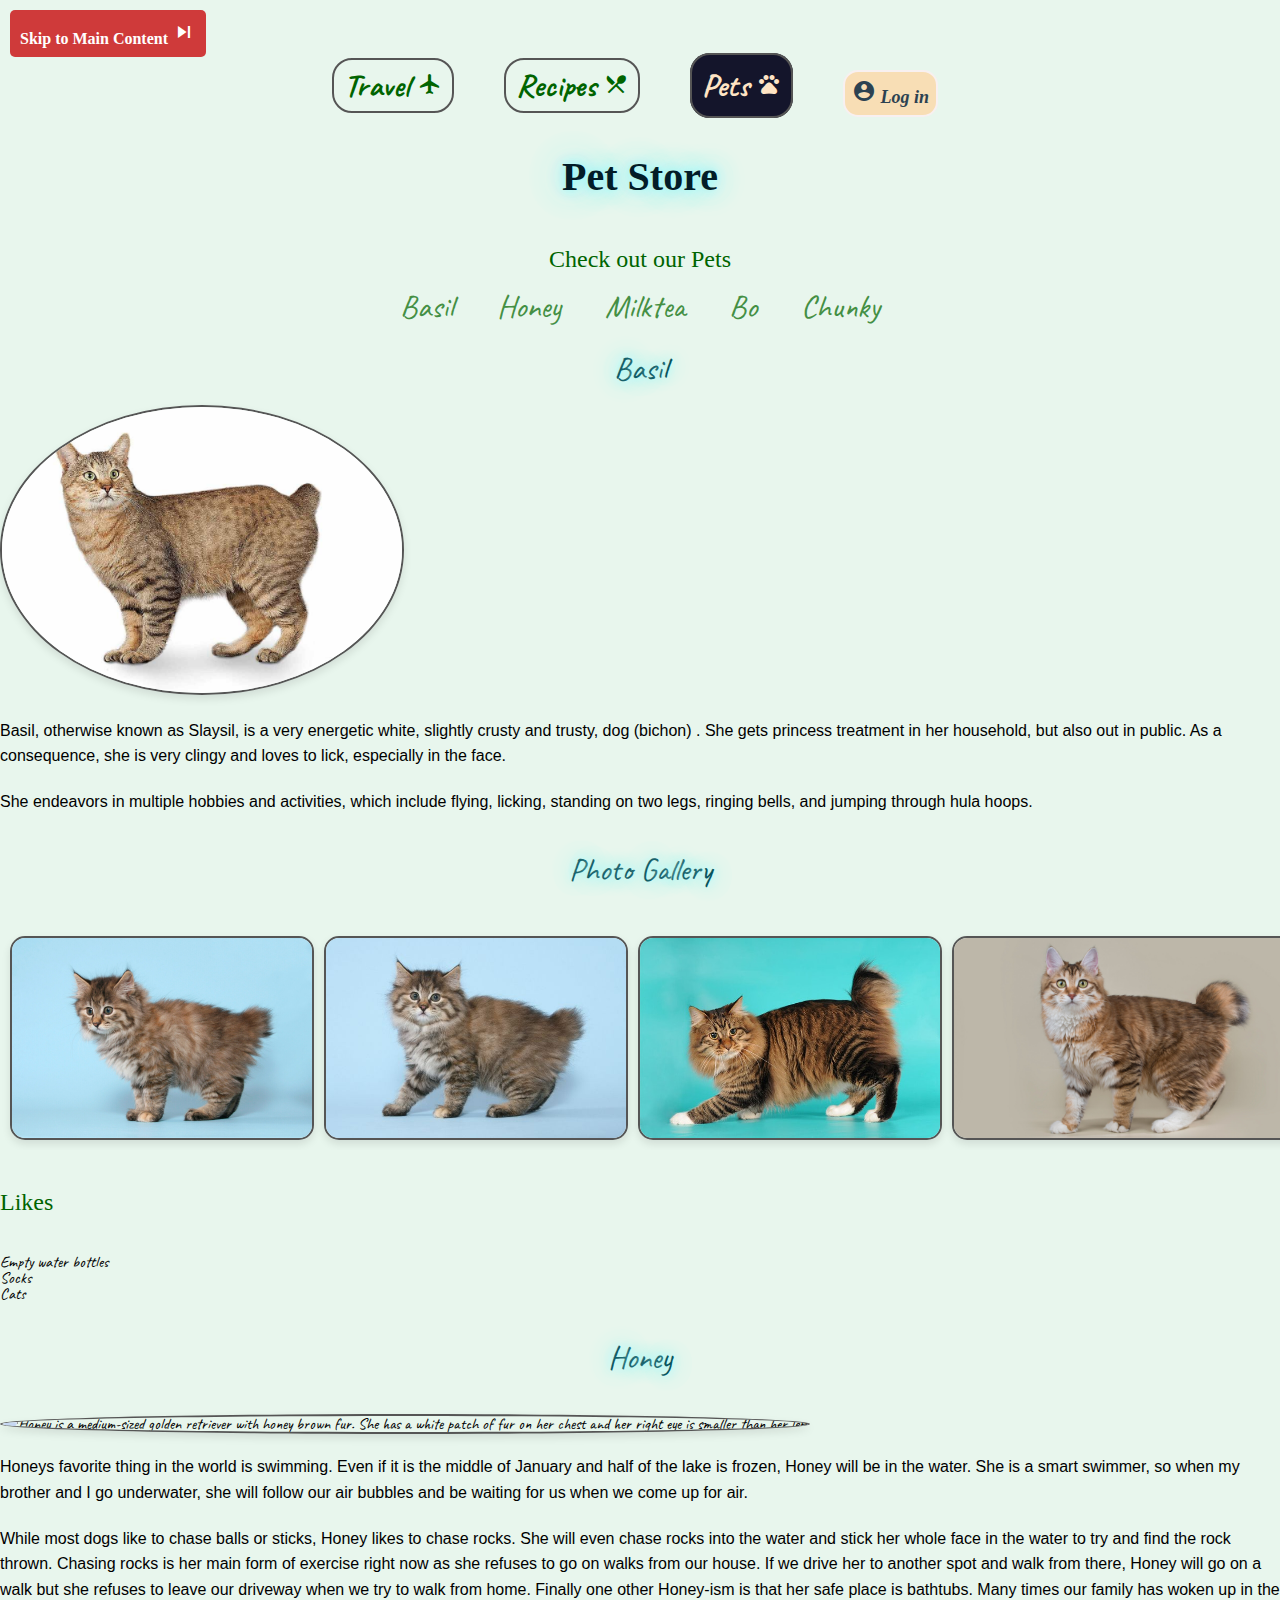
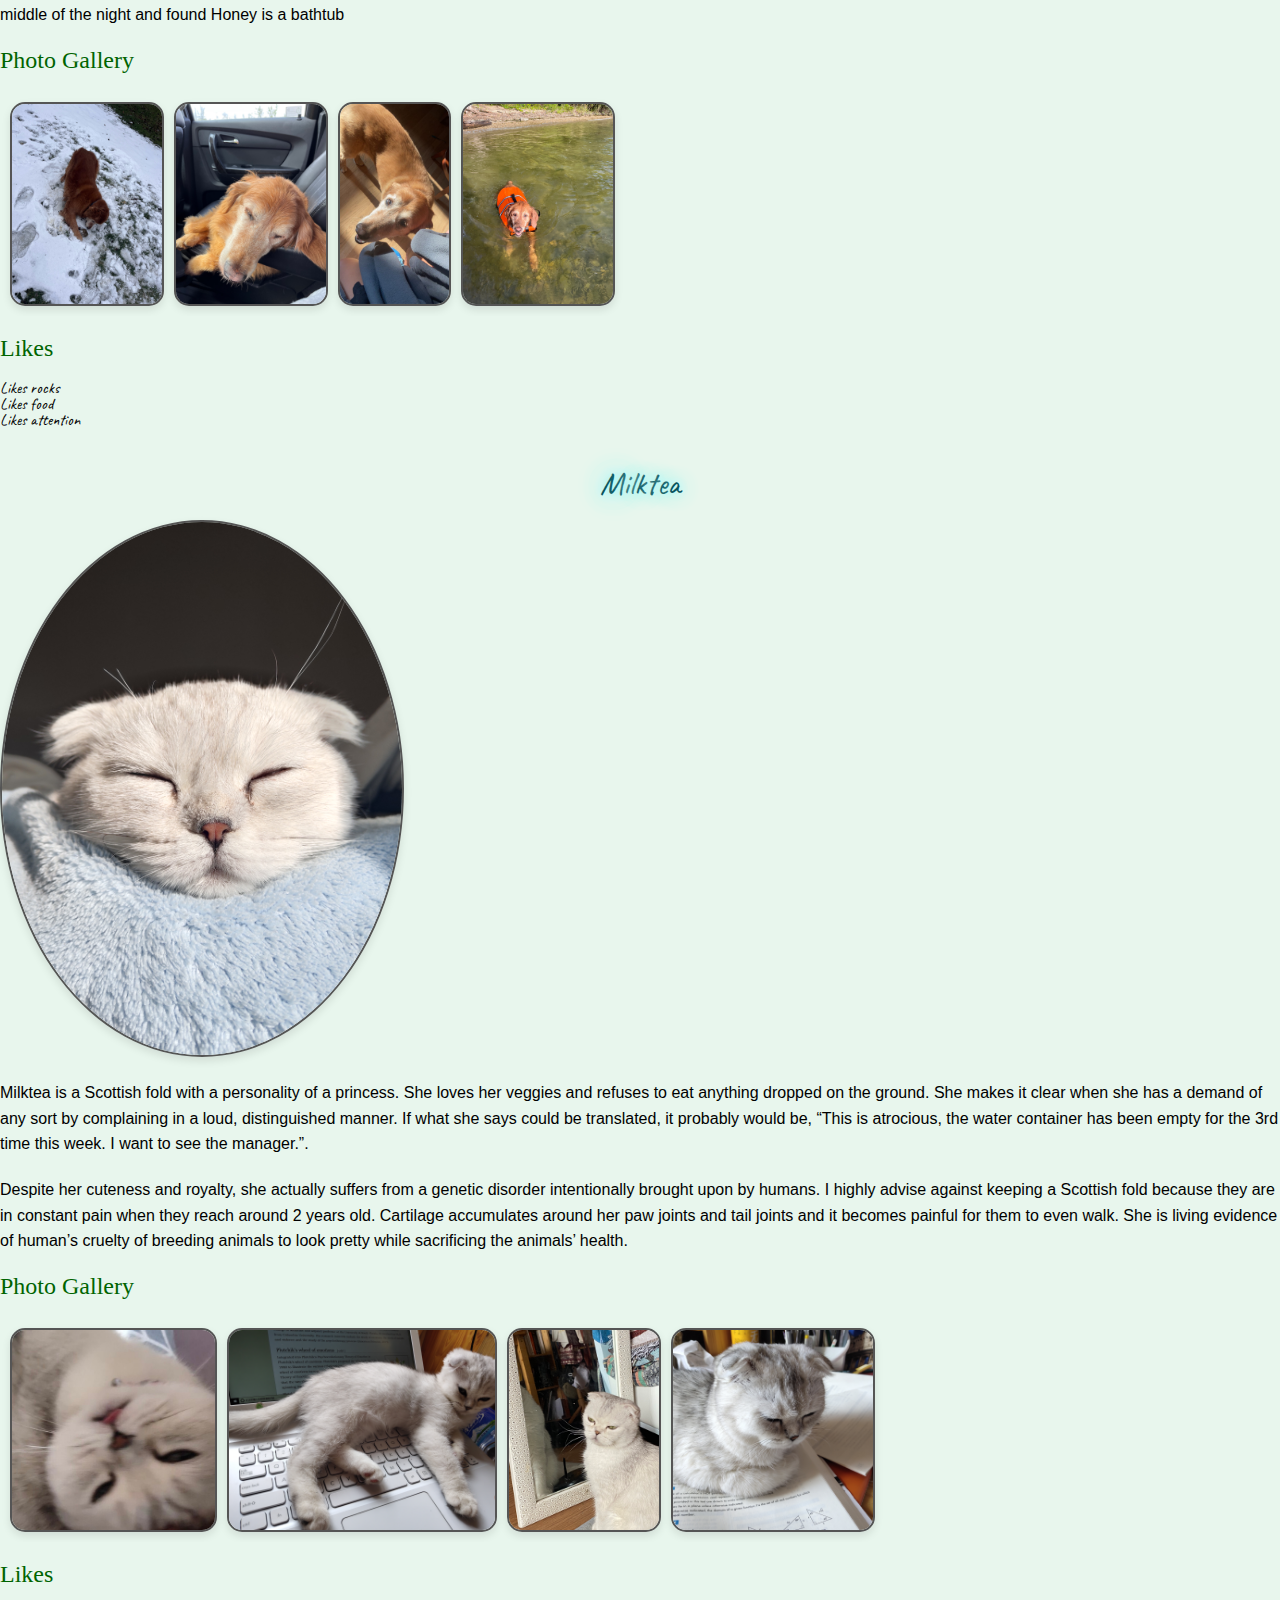
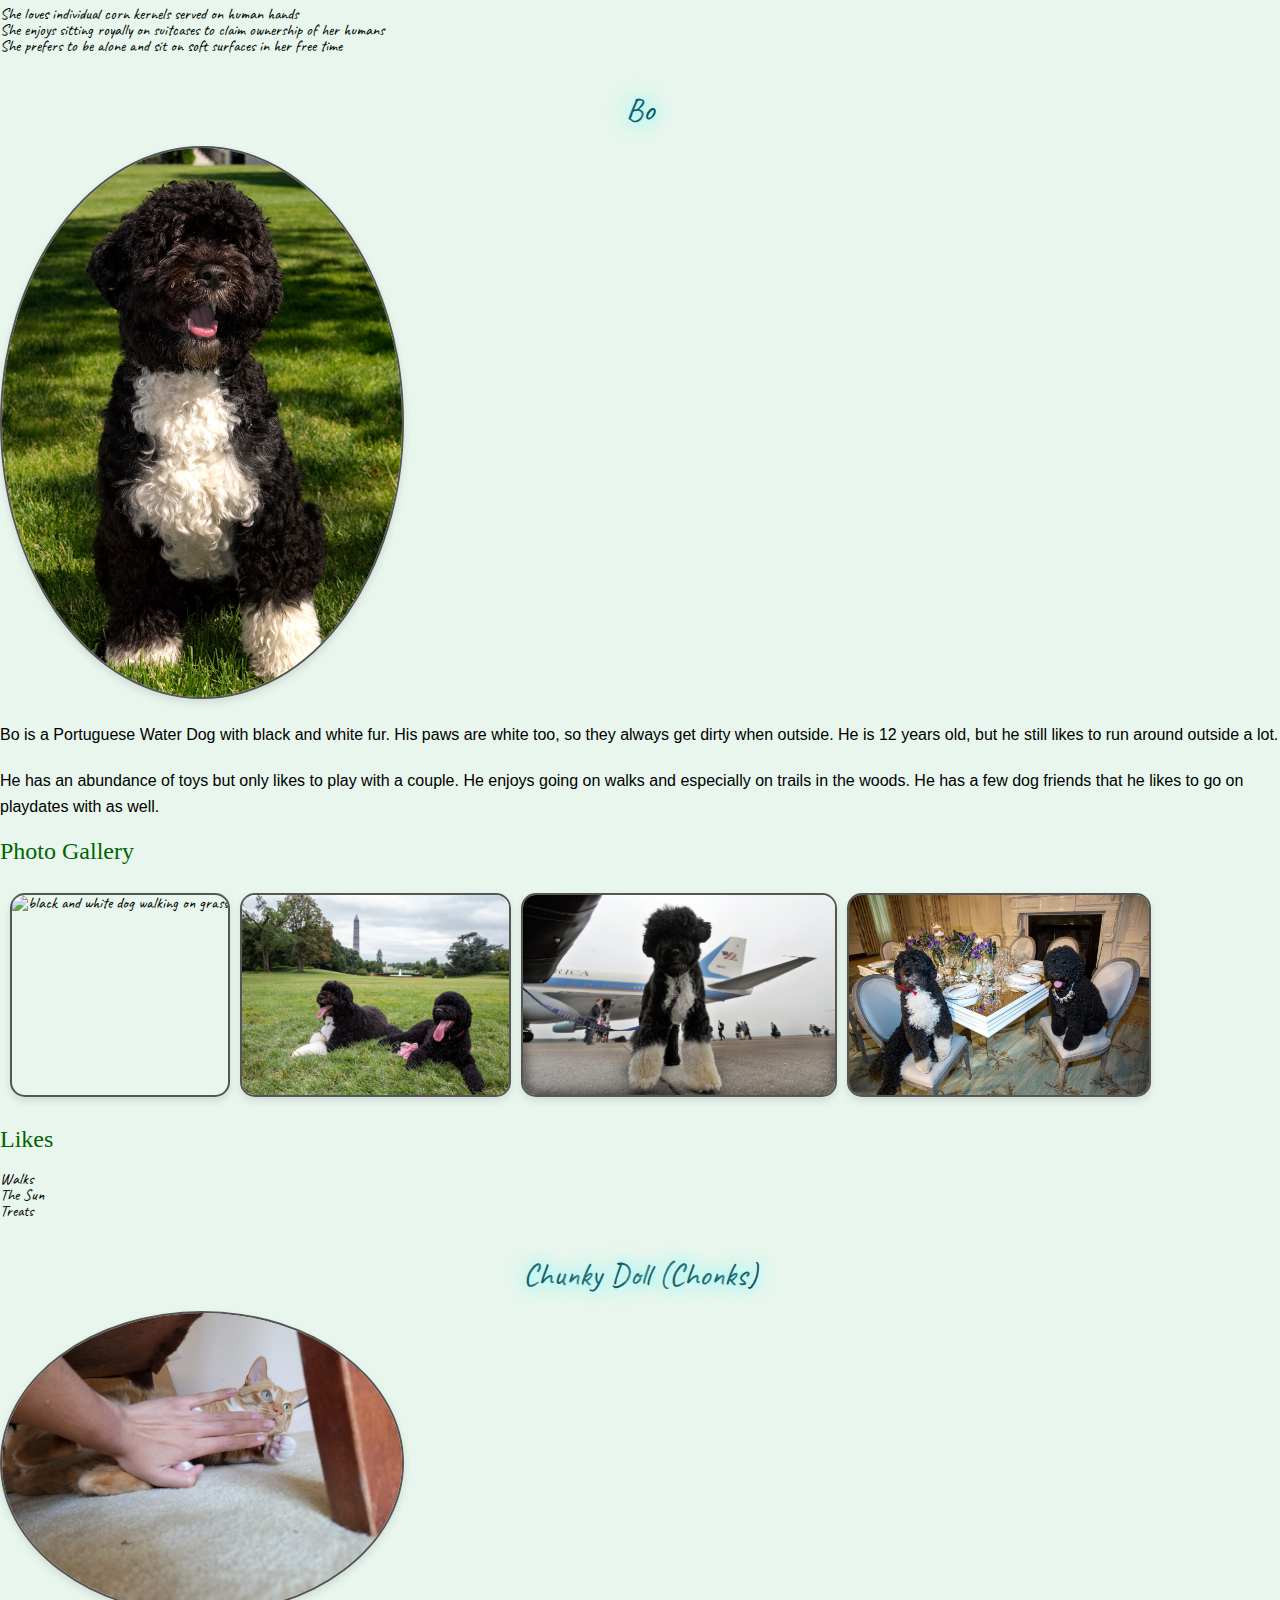
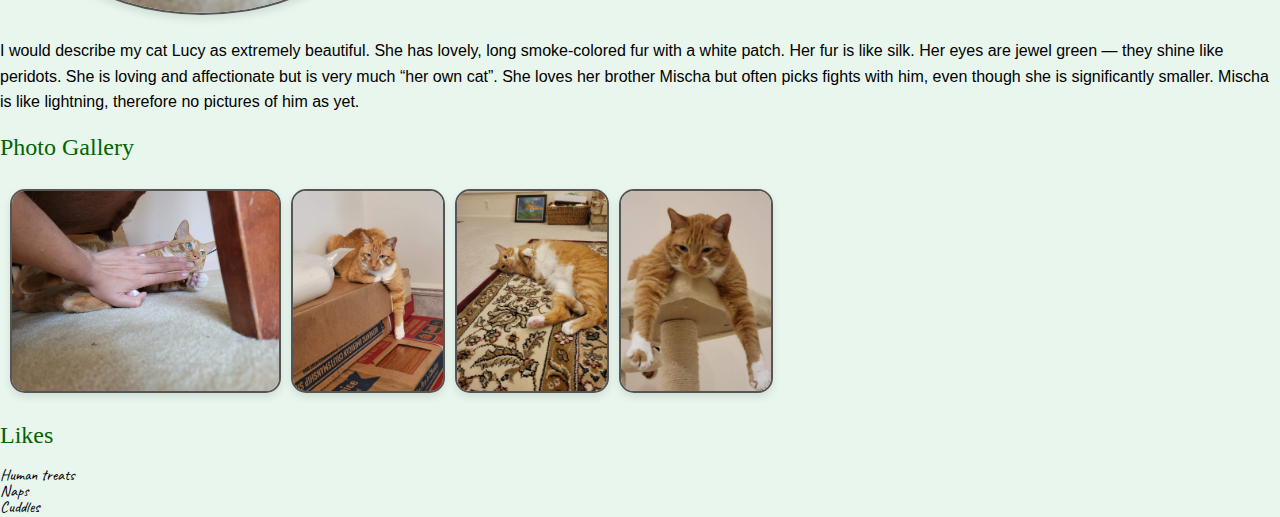
==== pets.html @ dd1c2b9f "Update pets.html" ====
<!-- pets.html -->
<!DOCTYPE html>
<html lang="en">
<head>
    <meta charset="UTF-8">
    <meta http-equiv="X-UA-Compatible" content="IE=edge">
    <meta name="viewport" content="width=device-width, initial-scale=1.0">
    <link rel="stylesheet" type="text/css" href="css/reset.css">
    <link rel="stylesheet" type="text/css" href="css/style.css">
    <link rel="stylesheet" href="https://fonts.googleapis.com/css?family=Caveat">
    <link rel="stylesheet" href="https://fonts.googleapis.com/icon?family=Material+Icons">
    <title> Pets</title>
</head>
<body>
    <a href="#main-content" class="skip">Skip to Main Content <i class="material-icons">skip_next</i></a>
    <nav>
        <ul>
            <li> <a href= "index.html">Travel <i class="material-icons">flight</i></a> </li>
            <li> <a href= "recipe.html">Recipes <i class="material-icons">restaurant_menu</i></a> </li>
            <li> <a href= "pets.html" class = "current">Pets <i class="material-icons">pets</i></a> </li>
             <li> <button id ="user" onclick="myFunction()"> <i class="material-icons">account_circle</i> Log in </button> </li>
        </ul>
    </nav>
    <main id="main-content">
    <article>
        <h1>Pet Store</h1>

        <div id="navigation-menu">
            <h3>Check out our Pets</h3>
            <ul>
                <li><a href="#1">Basil</a></li>
                <li><a href="#2">Honey</a></li>
                <li><a href="#3">Milktea</a></li>
                <li><a href="#4">Bo</a></li>
                <li><a href="#5">Chunky</a></li>

                <!-- Add more list items for each city -->
            </ul>
        </div>

        <div class="card">
        
            <section id="1">
            <h2>Basil</h2>
            <img width = "400" src = "images/BobTailCat1.jpeg" alt = "Fluffy white dog with paw on knee, begging for attention and giving you the side eye"> 
            <p>Basil, otherwise known as Slaysil, is a very energetic white, slightly crusty and trusty, dog (bichon) . She gets princess treatment in her household, but also out in public. As a consequence, she is very clingy and loves to lick, especially in the face.</p>
            <p>She endeavors in multiple hobbies and activities, which include flying, licking, standing on two legs, ringing bells, and jumping through hula hoops.</p>
        </div>
        <div>
            <h2>Photo Gallery</h2>
            <div class = "gal">
            <img width = "200" src = "images/BobTailCat3.jpeg" alt = "White bichon in a naruto robe (Akatsuki)">
            <img width = "200" src = "images/BobTailCat2.jpeg" alt = "Balloon attached to white bichon"> 
            <img width = "200" src = "images/BobTailCat4.jpeg" alt = "White bichon leaning against leg">
            <img width = "200" src = "images/BobTailCat5.jpeg" alt = "White bichon floating in air while running">
        </div>
        <div>
            <h3>Likes</h3>
            <ul>
                <li>Empty water bottles</li>
                <li>Socks</li>
                <li>Cats</li>
            </ul>
            </section>
            <!--Bianca and Alina-->
        </div>
        <div  class="card">
            <h2>Honey</h2>
            <section id="2">
            <img width="400" src="images/honey_main.jpeg" alt="Honey is a medium-sized golden retriever with honey brown fur. She has a white patch of fur on her chest and her right eye is smaller than her left">
            <p>Honeys favorite thing in the world is swimming. Even if it is the middle of January and half of the lake is frozen, Honey will be in the water. She is a smart swimmer, so when my brother and I go underwater, she will follow our air bubbles and be waiting for us when we come up for air.</p>
            <p>While most dogs like to chase balls or sticks, Honey likes to chase rocks. She will even chase rocks into the water and stick her whole face in the water to try and find the rock thrown. Chasing rocks is her main form of exercise right now as she refuses to go on walks from our house. If we drive her to another spot and walk from there, Honey will go on a walk but she refuses to leave our driveway when we try to walk from home. Finally one other Honey-ism is that her safe place is bathtubs. Many times our family has woken up in the middle of the night and found Honey is a bathtub</p>
            <h3>Photo Gallery</h3>
            <div class = "gal">
            <img width="200" src="images/honey_rock.jpeg" alt="Honey playing with a rock">
            <img width="200" src="images/honey_sleeping.jpeg" alt="Honey taking a nap">
            <img width="200" src="images/honey_smiling.jpeg" alt="Honey smiling">
            <img width="200" src="images/honey_swimming.jpeg" alt="Honey swimming">
            </div>
            <h3>Likes</h3>
            <ul>
                <li>Likes rocks</li>
                <li>Likes food</li>
                <li>Likes attention</li>
            </ul>
        </section>
            <!-- Abbie Tooman -->
        </div>
        <!-- Pet #3 -->
        <div  class="card">
            <section id = "3">
            <h2>Milktea</h2>
            <img width="400" src="images/Main.JPG" alt="Milktea taking nap">
            <p>Milktea is a Scottish fold with a personality of a princess. She loves her veggies and refuses to eat anything dropped on the ground. She makes it clear when she has a demand of any sort by complaining in a loud, distinguished manner. If what she says could be translated, it probably would be, “This is atrocious, the water container has been empty for the 3rd time this week. I want to see the manager.”.</p>
            <p>Despite her cuteness and royalty, she actually suffers from a genetic disorder intentionally brought upon by humans. I highly advise against keeping a Scottish fold because they are in constant pain when they reach around 2 years old. Cartilage accumulates around her paw joints and tail joints and it becomes painful for them to even walk. She is living evidence of human’s cruelty of breeding animals to look pretty while sacrificing the animals’ health.  </p>
            <h3>Photo Gallery</h3>
            <div class = "gal">
            <img width="200" src="images/Milktea_comfy.jpg" alt="Milktea enjoying a good massage">
            <img width="200" src="images/Milktea_laptop.JPG" alt="Baby Milktea On Laptop">
            <img width="200" src="images/Milktea_mirror.jpeg" alt="Milktea sighing at mirror">
            <img width="200" src="images/Milktea_catbox.JPG" alt="Visual description: Milktea Catbox position">
           
        </div>
        <h3>Likes</h3>
            <ul>
                <li>She loves individual corn kernels served on human hands</li>
                <li>She enjoys sitting royally on suitcases to claim ownership of her humans</li>
                <li>She prefers to be alone and sit on soft surfaces in her free time</li>
            </ul>
        </section>
            <!-- Olivia Ren -->
        </div>
        <!-- Pet 4 -->
        <div class = "card" >
            <section id = "4">
            <h2>Bo</h2>
            <img width="400" src="images/bo.jpg" alt="Black and white dog sitting on grass.">
            <p> Bo is a Portuguese Water Dog with black and white fur. His paws are white too, so they always get dirty when outside. He is 12 years old, but he still likes to run around outside a lot. </p>
            <p>He has an abundance of toys but only likes to play with a couple. He enjoys going on walks and especially on trails in the woods. He has a few dog friends that he likes to go on playdates with as well.
            </p>
            <h3>Photo Gallery</h3>
            <div class = "gal">
            <img width="200" src="images/bo_walking.jpg" alt="black and white dog walking on grass">
            <img width="200" src="images/bo_and_friend.jpg" alt="black and white dog sitting by other black dog">
            <img width="200" src="images/bo_plane.jpg" alt="black and white dog in front of airplane">
            <img width="200" src="images/bo_chair.jpg" alt="black and white dog sitting on top of chair">
            
            </div>
            <h3>Likes</h3>
            <ul>
                <li>Walks</li>
                <li>The Sun</li>
                <li>Treats</li>
            </ul>
        </section>
            <!-- Joseph Schaubroeck -->
        </div>
        <!-- Pet 5 -->
        <div class = "card">
            <section id = "5">
            <h2>Chunky Doll (Chonks)</h2>
            <img width="400" src="images/cheeto1.jpg" alt="Furry white and dark brown ragdoll.">
            <p>I would describe my cat Lucy as extremely beautiful. She has lovely, long smoke-colored fur with a white patch. Her fur is like silk. Her eyes are jewel green — they shine like peridots. She is loving and affectionate but is very much “her own cat”. She loves her brother Mischa but often picks fights with him, even though she is significantly smaller. Mischa is like lightning, therefore no pictures of him as yet.</p>
            <h3>Photo Gallery</h3>
            <div class = "gal">
            <img width="200" src="images/cheeto1.jpg" alt="Younger Chonks being played with">
            <img width="200" src="images/cheeto2.jpg" alt="Baby Chonks on a cat bed">
            <img width="200" src="images/cheeto3.jpg" alt="Fluffy, grumpy Chonks after bath time">
            <img width="200" src="images/cheeto4.jpg" alt="Chonks standing tall fully clean and white">
            
        </div>
        <h3>Likes</h3>
            <ul>
                <li>Human treats</li>
                <li>Naps</li>
                <li>Cuddles</li>
            </ul>
            <!-- Yuyao Huang -->
        </div>
        </section>
    </article>
    </main>

    <script src="js/java.js"></script>
</body>
</html>
---- css/style.css ----
/* Global */
:root {
  --primary: #CF3A3A;
  --light: #FFFFFF;
  --dark: #2C4251;
}

@keyframes slideInEffect {
  from {
      opacity: 0;
      transform: translateX(-10px);
  }
  to {
      opacity: 1;
      transform: translateX(0);
  }
}

body {
  background-color: var(--dark);
  color: var(--light);
  font-size: 16px;
  font-family: "Caveat";
}

.skip{
  font-family: Georgia;
  animation-name: jump;
  animation-duration: 4s;
}

.current, button{
  padding: 10px;
  background-color: rgb(20, 21, 43);
  color: bisque
}

.gal {
  display: grid;
  grid-template-columns: 1fr; /* This makes images stack on top of each other */
  grid-row-gap: 20px; /* This gives a gap of 20px between the images */
  align-items: center;
}

div {
  display: grid;
  grid-template-columns: 1fr; /* This makes images stack on top of each other */
  grid-row-gap: 20px; /* This gives a gap of 20px between the images */
}

button{
  max-width: 100%;
  height: auto;
  border: solid 2px rgb(248, 240, 240);
  background-color: var(--color-background);
  border-radius: 15px;
  font-family: Georgia;
  font-weight: bold;
  font-size: large;
  font-style:italic;
}

.location{
  background-color: #2f4f4f;
  padding: 12px;
  border: 1px solid #555;
}


html{
  scroll-behavior: smooth;
}

body {
  background-color: #222;
  color: #24201b;
}

h1 {
  font-size: 2.5em;
  font-family: 'Georgia', serif;
  color: rgb(3, 29, 40);
  text-align: center;

  

}

h2 {
  font-size: 1.5em;
  font-family: 'Caveat', serif;
  color: rgb(8, 84, 94);
  font-weight: bold;
  text-align: center;
}

h3 {
  font-size: 1.2em;
  font-family: 'Georgia', serif;
  color: #f8deb5;
}

p {
  font-size: 1em;
  font-family: 'Arial', serif;
  line-height: 1.25;

 
}

nav li{
  display:block ;
  padding: 10px;
}

nav a {
  color: #000000; 
  text-decoration: none;
  border: 2px solid #555; 
  border-radius: 20px;
  padding: 5px 10px; 
  transition: background-color 0.3s;
  font-weight: bold;
  font-size: xx-large;
}

nav, button{
  background-color: #f8deb5;
  color:var(--dark);
  padding: 7px; 
  text-align: center;
  animation: bgColorChange 4s;
  animation-name: jump;
  animation-duration: 4s;

}

nav:hover {
  background-image: url('../images/bg4.jpg');
  background-repeat: no-repeat;
  background-attachment: fixed;
  background-size: cover;
}

@keyframes bgColorChange {
  from {background-color: #f8deb5;}
  to {background-color: #222;} 
}

footer{
  background-color: #222;
  color: #f8deb5;
  padding-top: 25px;
  text-align: center;
}

.text-overlay{
  background-color: rgba(248, 222, 181, 0.7);
  border: 8px solid #333;
  padding: 25px;
}

.skip{
  display: none;

  background-image: url('images/bg1.jpg'); /* Set the background image */
  background-size: cover; /* Cover the entire area of the element */
  background-position: center; /* Center the image in the element */
  background-repeat: no-repeat; /* Do not repeat the image */
}


  /* Define custom properties for light and dark themes */
  :root {
    --color-text-light: #FFFFFF;
    --color-text-dark: #000000;
    --color-bg-light: #e8f6ed;
    --color-bg-dark: #333333;
  }
  

* Basic Styles and Color Palette */
body {
  background-color: #2b2b2b; /* Darker shade for contrast */
  color: #f5f5f5; /* Softer shade of off-white for readability */
  font-family: 'Arial', sans-serif; /* Using a simpler font stack */
  display: grid;
  grid-template-columns: 1fr;
  grid-gap: 20px;
  padding: 20px;
  font-size: large;

}

h1, h2, h3, p {
  margin: 20px 0;
}


/* Image Styles */
img {
  width: 400px;
  height: auto;
  border: 2px solid #555;
  border-radius: 15px;
  box-shadow: 0 4px 8px rgba(0, 0, 0, 0.1); 
  transition: transform 0.3s; 
}

figcaption{
  font-size: 1.5em;
 }

img:hover {
  transform: scale(1.05); /* Slightly enlarge image on hover */
}

/* Navigation Styles */
nav {
  background-color: #3d3d3d; /* Using a mid-dark gray */
  padding: 10px;
  text-align: left;
  transition: background-color 0.3s;
}

nav:hover {
  background-color: #292929; /* Slightly darker shade on hover */
}

nav li {
  padding: 10px 15px;
}

nav a {
  color: #f5f5f5; /* Off-white for better contrast */
  text-decoration: none;
  border: 2px solid #555; /* A lighter border */
  border-radius: 20px;
  padding: 5px 10px; /* Slightly more horizontal padding */
  transition: background-color 0.3s; /* Smooth transition on hover */
}

nav a:hover {
  background-color: #555;
  border-color: #f5f5f5;
}

/* Typography and Visual Hierarchy */
h1 {
  font-size: 2.5em; /* Using em for relative scaling */
  text-align: center;
  font-weight: bold; /* Bold for headings */
}

h2 {
  font-size: 2em;
  text-align: center;
  font-weight: normal; /* Lighter weight for sub-headings */
}

h3 {
  font-size: 1.5em;
  font-weight: normal;
}

p {
  font-size: 1em;
  line-height: 1.6; /* Improved line-height for readability */
}


#navigation-menu {
  display: none;
  background: #333; /* Dark background for the menu */
  color: white;
  text-align: center; /* Center align the menu items */
  padding: 10px 0; /* Padding around the menu */
  
}

#navigation-menu ul {
  list-style: none; /* Remove the default list styling */
  margin: 0; /* Reset default margin */
  padding: 0; /* Reset default padding */
  display: inline-block; /* Align the list items in a row */
}

#navigation-menu li {
  display: inline; /* Display list items inline */
  margin-right: 20px; /* Space between menu items */

 
}

#navigation-menu li:last-child {
  margin-right: 0; /* No margin after the last item */
}

#navigation-menu a {
  color: white; /* Text color for menu items */
  font-size: xx-large;
  text-decoration: none; /* No underline for links */
  padding: 5px 10px; /* Padding to make clickable area larger */
  transition: background-color 0.3s; /* Smooth background color transition for hover */
  
}

#navigation-menu a:hover {
  background-color: #555; /* Darker background on hover */
  border-radius: 5px; /* Rounded corners on hover */
}


@keyframes jump {
  0%   {background-color:#3a97b3; left:0px; top:0px;}
  25%  {background-color:#ed437c; left:200px; top:0px;}
  50%  {background-color:#7fad64; left:200px; top:200px;}
  75%  {background-color:#f7a72e; left:0px; top:200px;}
  100% {background-color:#3a97b3; left:0px; top:0px;}
}


@media screen and (prefers-reduced-motion: reduce){
  html{
    scroll-behavior: auto; 
  }
  nav{
    animation: none;
  }

  .skip {
    display: block;
  }

  .skip a:focus {
    top: 30px;
  }

  .skip a {
    background: #f8deb5;
    left: 0;
    padding: 5px;
    transition: top 0.8s ease-out;
    z-index: 1;
    position: absolute;
    top: -35px;
  }

  .animated-gif{
    display: none;
  }

  h1, h2, h3{
    animation: none;
  }
  }



  /* Respond to user's preference for light mode */
  @media (prefers-color-scheme: light) {
    :root {
      --color-text: var(--color-text-dark);
      --color-background: var(--color-bg-light);
    }
    h3{
      color:#006400;
    }

#navigation-menu {
  background: #e8f6ed; /* Dark background for the menu */
  color: #006400;
}

#navigation-menu a{
  background: #e8f6ed; /* Dark background for the menu */
  color: #448f44;
}

nav {
  background: #e8f6ed; /* Dark background for the menu */
  color: #006400;
}

nav a{
  background: #e8f6ed; /* Dark background for the menu */
  color: #006400;
}
  }
  
  /* Respond to user's preference for dark mode */
  @media (prefers-color-scheme: dark) {
    :root {
      --color-text: var(--color-text-light);
      --color-background: var(--color-bg-dark);
    }

    h1, h2{
      color: rgb(237, 245, 226);
    }
  }
  
  body {
    background-color: var(--color-background);
    color: var(--color-text);
  }

/* Flexbox for the navigation list */
nav ul {
  display: flex;
  list-style-type: none;
  padding: 0;
  margin: 0;
  flex-wrap: wrap; /* If the screen is too narrow, items will wrap to the next line */
}

nav li {
  margin-right: 10px; /* Space between list items */
}


/* TABLET styles */
@media screen and (min-width: 600px) and (max-width: 990px) {

  nav ul {
    display: flex;
    grid-template-columns: repeat(auto-fill, minmax(120px, 1fr)); /* Responsive nav layout */
    gap: 10px;
    justify-content: center;

  }

  /* Interactive changes */
  nav a:hover,
  nav a:focus {
    background-color: var(--primary); /* Interactive state */
    color: var(--light);
    border-color: var(--primary);
  }

  #navigation-menu{
  display: block;
  }

  #navigation-menu a {
    font-size: x-large;
  }

  /* Skip to Content becomes visible */
  .skip {
    display: block; /* Display the skip link */
    position: fixed;
    left: 10px;
    top: 10px;
    z-index: 100; /* Higher than other elements */
    background: var(--primary);
    color: var(--light);
    padding: 10px;
    border-radius: 5px; /* Optional: rounded corners */
    text-decoration: none;
  
  }

  .skip a:focus {
    display: block;
    width: auto;
    height: auto;
    padding: 10px;
    background: var(--primary);
    color: var(--light);
    text-decoration: none;
    z-index: 2000;
    
  }

/* Make sure the page content does not go under the skip link */
body {
  padding-top: 50px; 
  flex-wrap: wrap;
  margin-right: 25px;
  margin-left: 25px;

}

 .cover{
  justify-content: center;
  align-items: center;
 }

  .cover img{
    width: 700px;
    align-items: center;
  }


  .gal{
    display: grid;
    grid-template-columns: auto auto;
    margin: auto;
  }

  .gal img {
   
    height: 250px; /* Fixed height for all images */
    width: auto; /* Width is set to auto to maintain aspect ratio */
    object-fit: cover; /* This will cover the area of the fixed height, potentially cropping the image */
    border-radius: 15px; /* Rounded corners for the images */
    animation: fadeInAnimation ease 5s;
    animation-fill-mode: forwards; /* Keep the state after the animation ends */
    transition: transform 0.3s ease; /* Smooth transition for hover effect */
  }



  /* Define custom properties for light and dark themes */
  :root {
    --color-text-light: #FFFFFF;
    --color-text-dark: #000000;
    --color-bg-light: #e8f6ed;
    --color-bg-dark: #333333;
  }
  
  
  
  body {
    background-color: var(--color-background);
    color: var(--color-text);
  }
  

h1, h2 {
  color: #222020; 
  text-shadow: 0 0 10px #00E6E6, 0 0 20px #00E6E6, 0 0 30px #00E6E6, 0 0 40px #00E6E6, 0 0 50px #00E6E6, 0 0 60px #00E6E6, 0 0 70px #00E6E6;
  animation: glow 1s ease-in-out infinite alternate;
}

/* Keyframes for glow animation */
@keyframes glow {
  from {
    text-shadow: 0 0 10px #00E6E6, 0 0 20px #00E6E6, 0 0 30px #00E6E6, 0 0 40px #00E6E6, 0 0 50px #00E6E6, 0 0 60px #00E6E6, 0 0 70px #00E6E6;
  }
  to {
    text-shadow: 0 0 20px #00E6E6, 0 0 30px #00E6E6, 0 0 40px #00E6E6, 0 0 50px #00E6E6, 0 0 60px #00E6E6, 0 0 70px #00E6E6, 0 0 80px #00E6E6;
  }
  
}

}


/* Desktop styles */
@media screen and (min-width: 990px){

  /* Structural changes */
  .main {
    display: grid;
    grid-template-columns: 1fr 3fr 1fr; /* Adjust as per your layout needs */
    grid-template-rows: auto; /* Adjust based on content */
    grid-gap: 20px; /* Space between grid items */
  }
  
  nav ul {
    display: grid;
    gap: 10px;
    justify-content: center;
  }

  nav ul li{
    font-size: larger;
  }

  #navigation-menu{
    display: block;
  }  
  .navigation-menu {
    font-size: larger;
  }

  /* Interactive changes */
  nav a:hover,
  nav a:focus {
    background-color: var(--primary); /* Interactive state */
    color: var(--light);
    border-color: var(--primary);
  }

  /* Skip to Content becomes visible */
  .skip {
    display: block; /* Display the skip link */
    position: fixed;
    left: 10px;
    top: 10px;
    z-index: 100; /* Higher than other elements */
    background: var(--primary);
    color: var(--light);
    padding: 10px;
    border-radius: 5px; /* Optional: rounded corners */
    text-decoration: none;
    font-weight: bold; /* Optional: makes it stand out */
  }

  .skip a:focus {
    display: block;
    width: auto;
    height: auto;
    padding: 10px;
    background: var(--primary);
    color: var(--light);
    text-decoration: none;
    z-index: 2000;
    
  }

/* Make sure the page content does not go under the skip link */
body {
  padding-top: 50px; 
}


  img {
    border-radius: 50%; /* This will create a circle, adjust as necessary for less roundness */
  }

  .article {
    grid-template-columns: 700px 700px; 
    gap: 10px; /* Add some space between grid items */
    align-items: center;
    justify-content: center; 
  }

  nav ul {
    font-size: 1.5em;
    list-style-type: none;
    margin: 0;
    padding: 0;
    display: flex;
    justify-content: center; 
  }

 figcaption{
  font-size: 1.5em;
 }

 .cover {
  display: flex;
  overflow-x: auto;
  gap: 10px;
  padding: 10px;
  align-items: center; /* Align images vertically */
  }

.cover img {
  flex: 0 0 auto; /* Do not grow, do not shrink, and base size on the width of the image itself */
  height: 500px; /* Fixed height for all images */
  width: auto; /* Width is set to auto to maintain aspect ratio */
  object-fit: cover; /* This will cover the area of the fixed height, potentially cropping the image */
  border-radius: 15px; /* Rounded corners for the images */

  animation: fadeInAnimation ease 5s;
  animation-fill-mode: forwards; /* Keep the state after the animation ends */
  transition: transform 0.3s ease; /* Smooth transition for hover effect */
}

  .gal {
    display: flex;
    overflow-x: auto;
    gap: 10px;
    padding: 10px;
    align-items: center; /* Align images vertically */

    }
  

  .gal img {
    flex: 0 0 auto; /* Do not grow, do not shrink, and base size on the width of the image itself */
    height: 200px; /* Fixed height for all images */
    width: fit-content; /* Width is set to auto to maintain aspect ratio */
    object-fit: cover; /* This will cover the area of the fixed height, potentially cropping the image */
    border-radius: 15px; /* Rounded corners for the images */

    animation: fadeInAnimation ease 5s;
    animation-fill-mode: forwards; /* Keep the state after the animation ends */
    transition: transform 0.3s ease; /* Smooth transition for hover effect */
  }

  h1, h2 {
    text-shadow: 0 0 10px #9ffafa, 0 0 20px #91f8f8, 0 0 30px #c4f3f3, 0 0 40px #c3eeee, 0 0 50px #d9f0f0, 0 0 60px #d3f0f0, 0 0 70px #cff3f3;
    animation: glow 3s ease-in-out infinite alternate;
  }

  
  

  /* Define custom properties for light and dark themes */
  :root {
    --color-text-light: #FFFFFF;
    --color-text-dark: #000000;
    --color-bg-light: #e8f6ed;
    --color-bg-dark: #333333;
  }
  

  


/* Keyframes for glow animation */
@keyframes glow {
  from {
    text-shadow: 0 0 10px rgb(238, 241, 180), 0 0 20px rgb(238, 241, 180), 0 0 30px rgb(238, 241, 180), 0 0 40px rgb(238, 241, 180), 0 0 50px rgb(238, 241, 180), 0 0 60px rgb(238, 241, 180), 0 0 70px rgb(238, 241, 180);
  }
  to {
    text-shadow: 0 0 20px  #c7f2f2, 0 0 30px #c7f2f2, 0 0 40px #c7f2f2, 0 0 50px #c7f2f2, 0 0 60px #c7f2f2, 0 0 70px #c7f2f2, 0 0 80px #c7f2f2;
  }
  
}

}
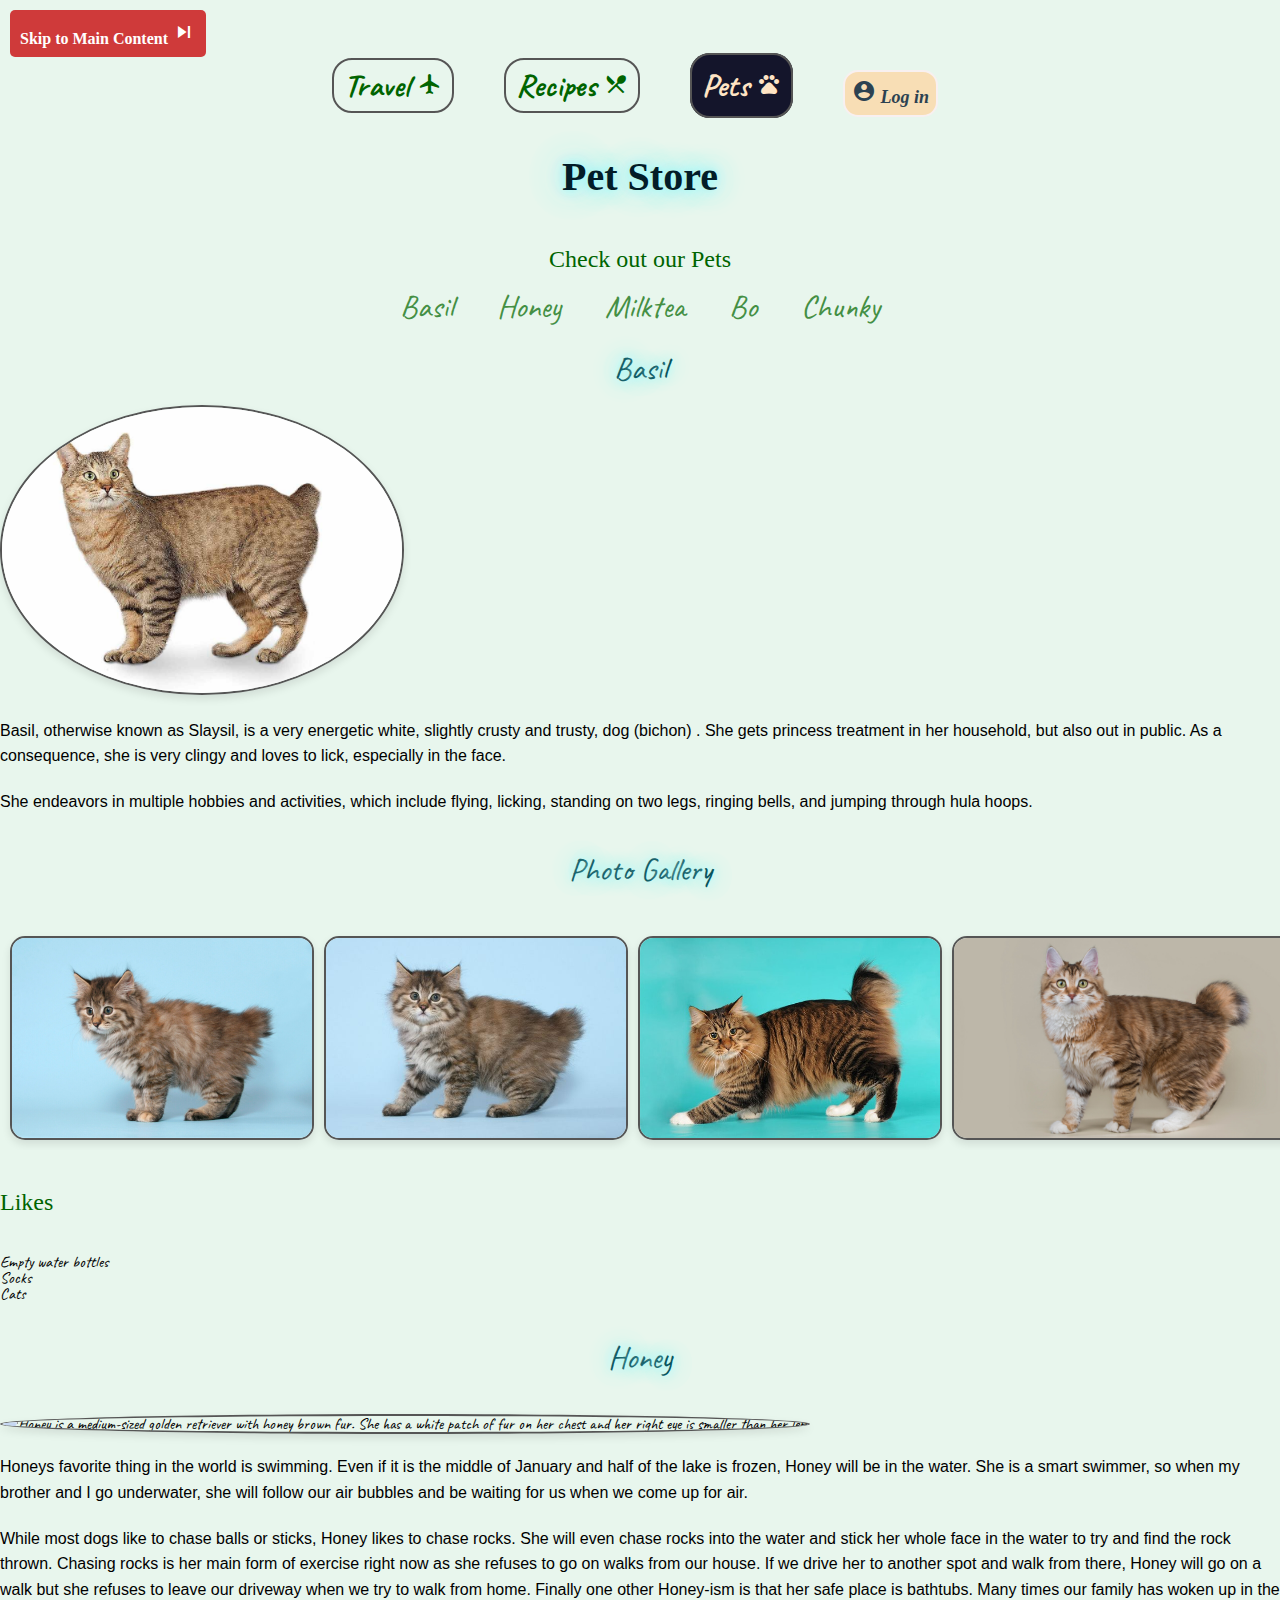
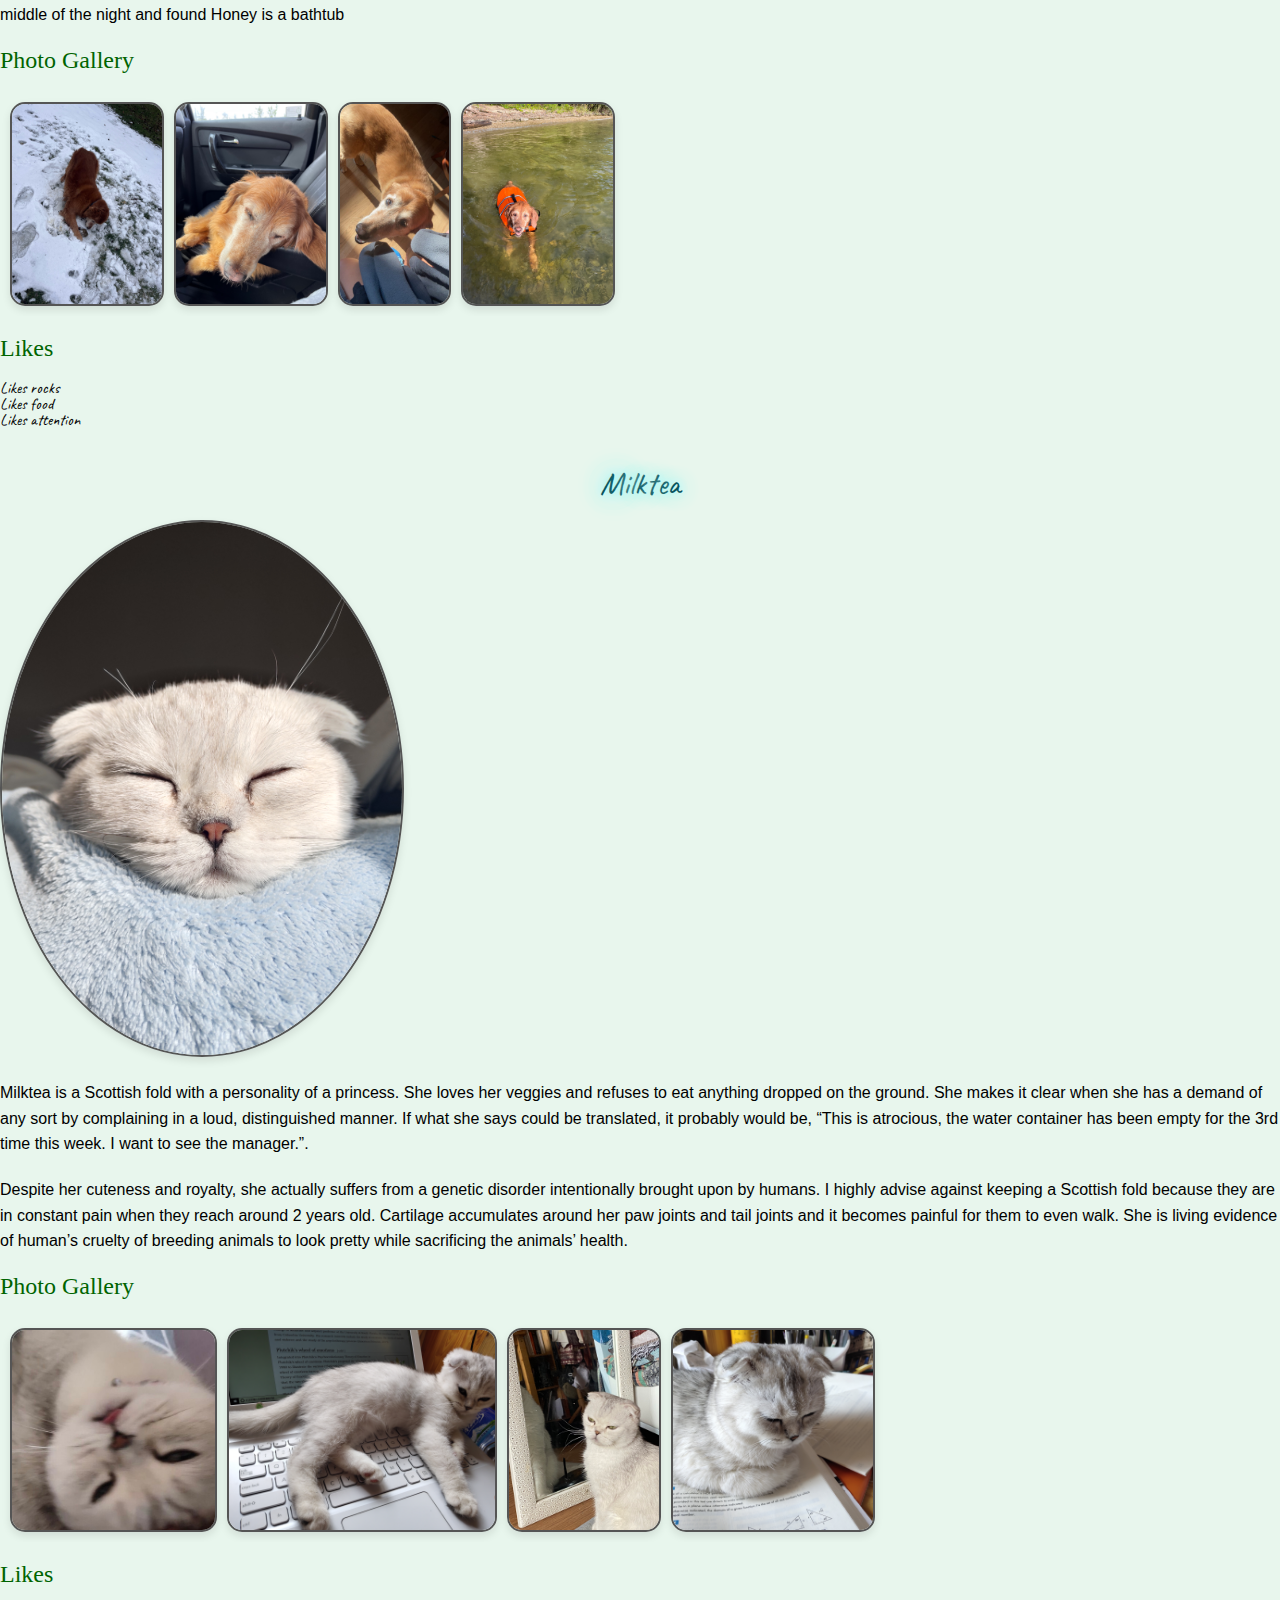
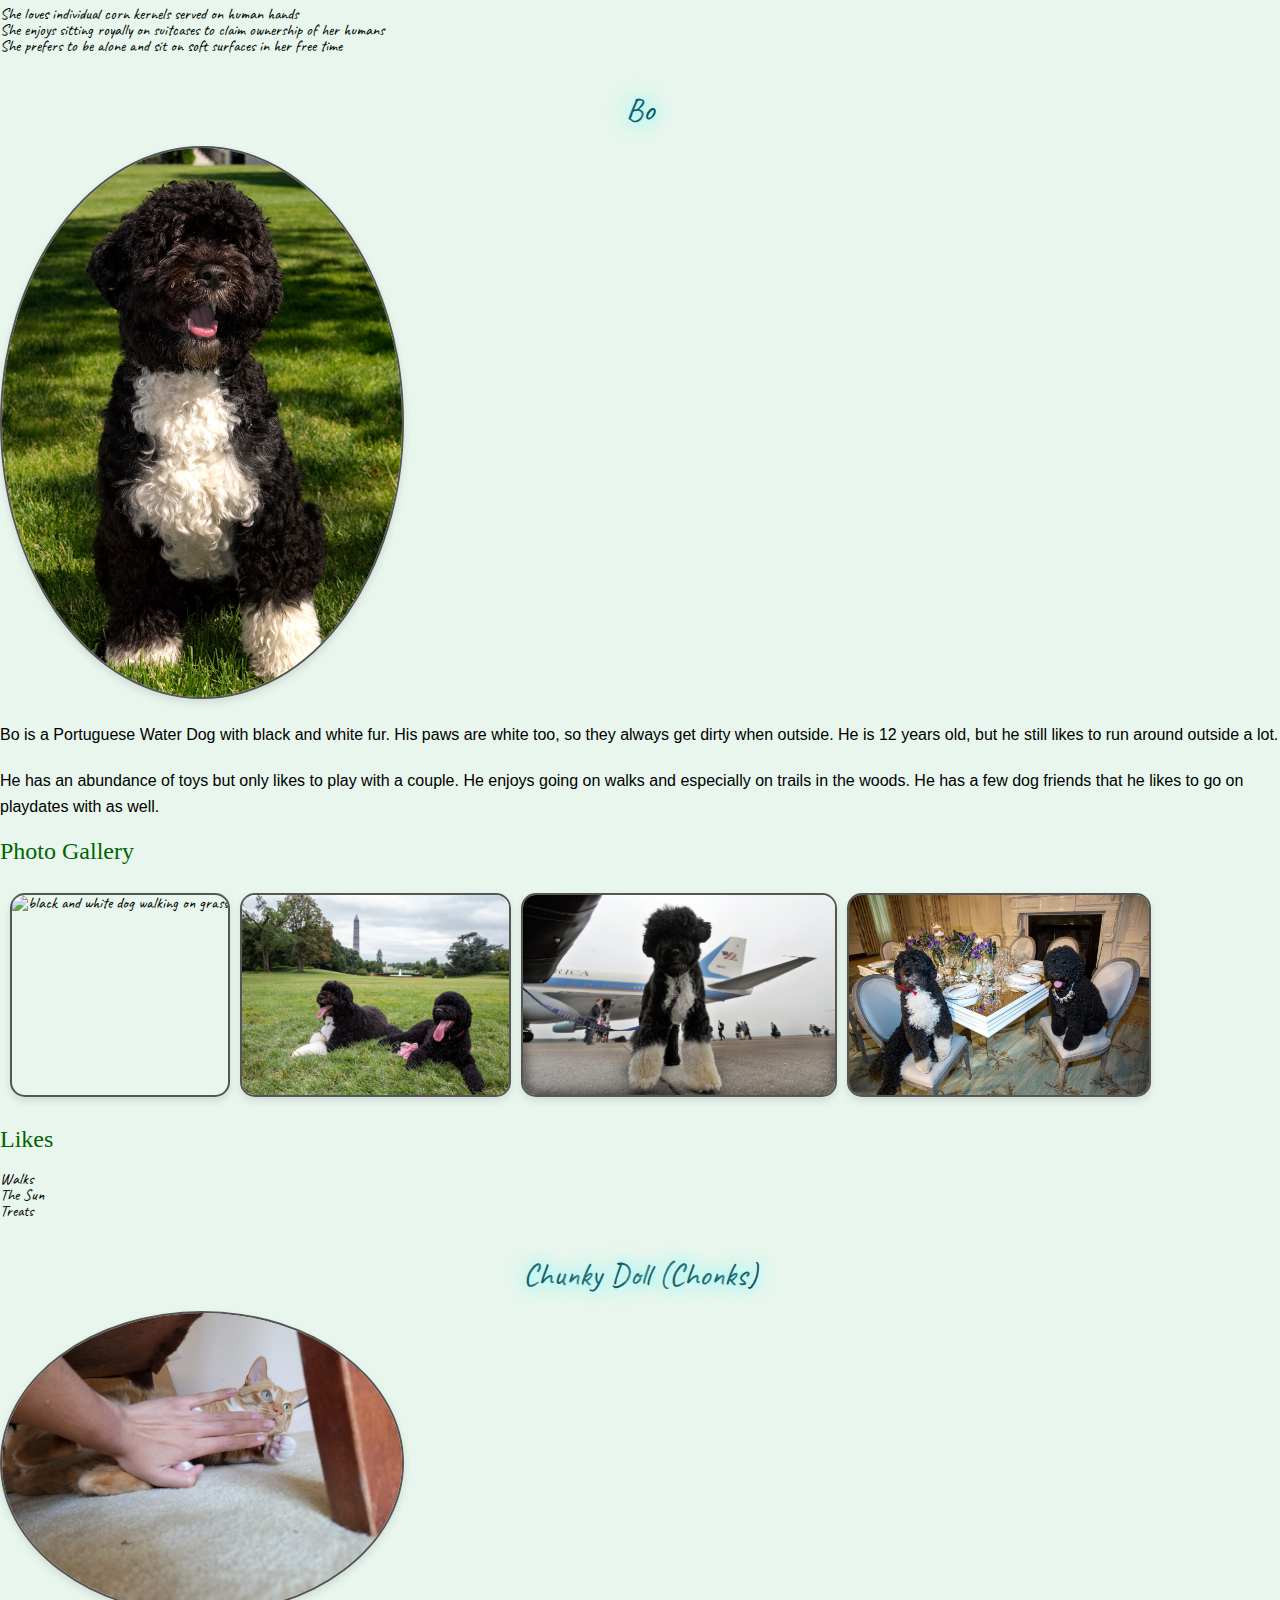
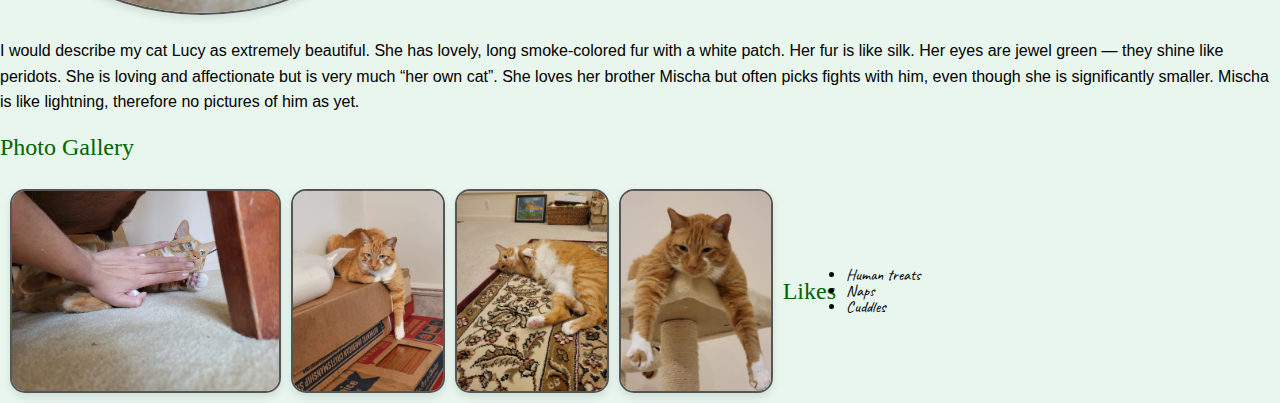
==== commit c38fd1c3: "Update pets.html" ====
--- a/pets.html
+++ b/pets.html
@@ -148,7 +148,6 @@
             <img width="200" src="images/cheeto3.jpg" alt="Fluffy, grumpy Chonks after bath time">
             <img width="200" src="images/cheeto4.jpg" alt="Chonks standing tall fully clean and white">
             
-        </div>
         <h3>Likes</h3>
             <ul>
                 <li>Human treats</li>
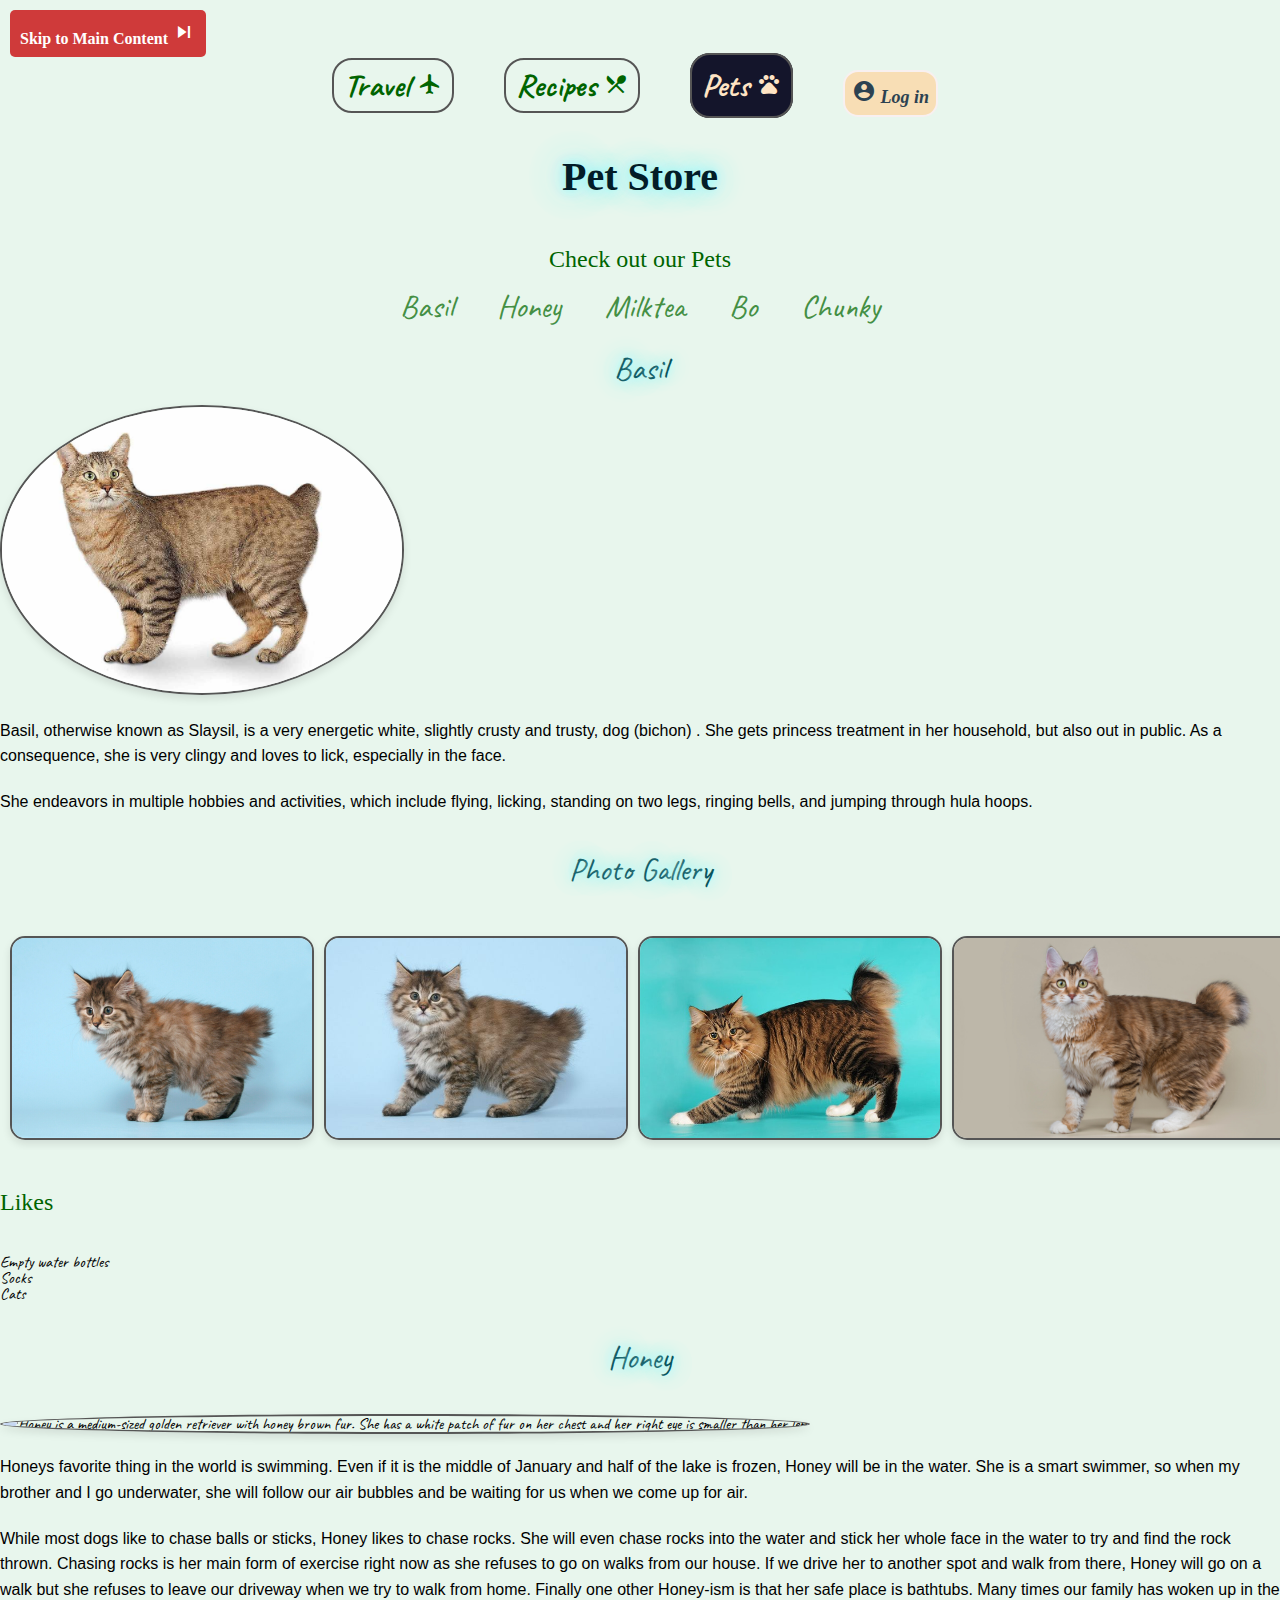
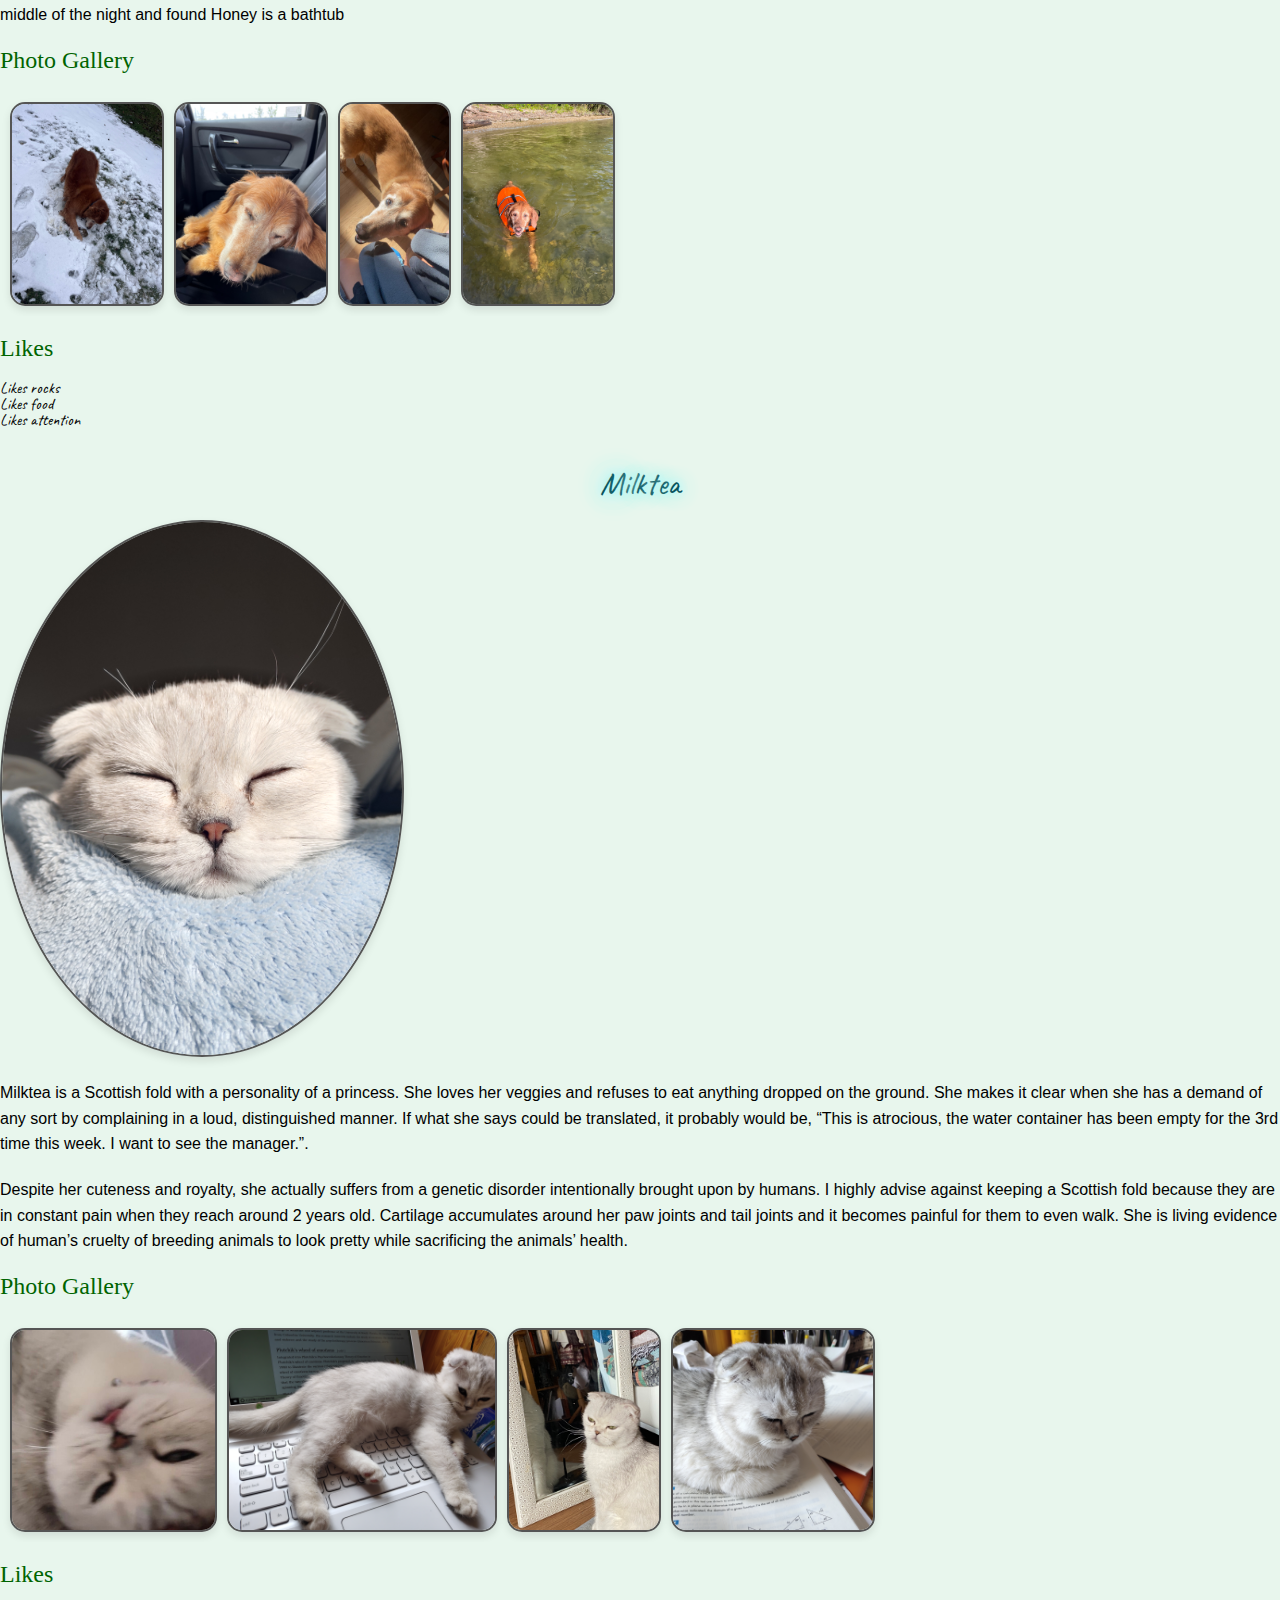
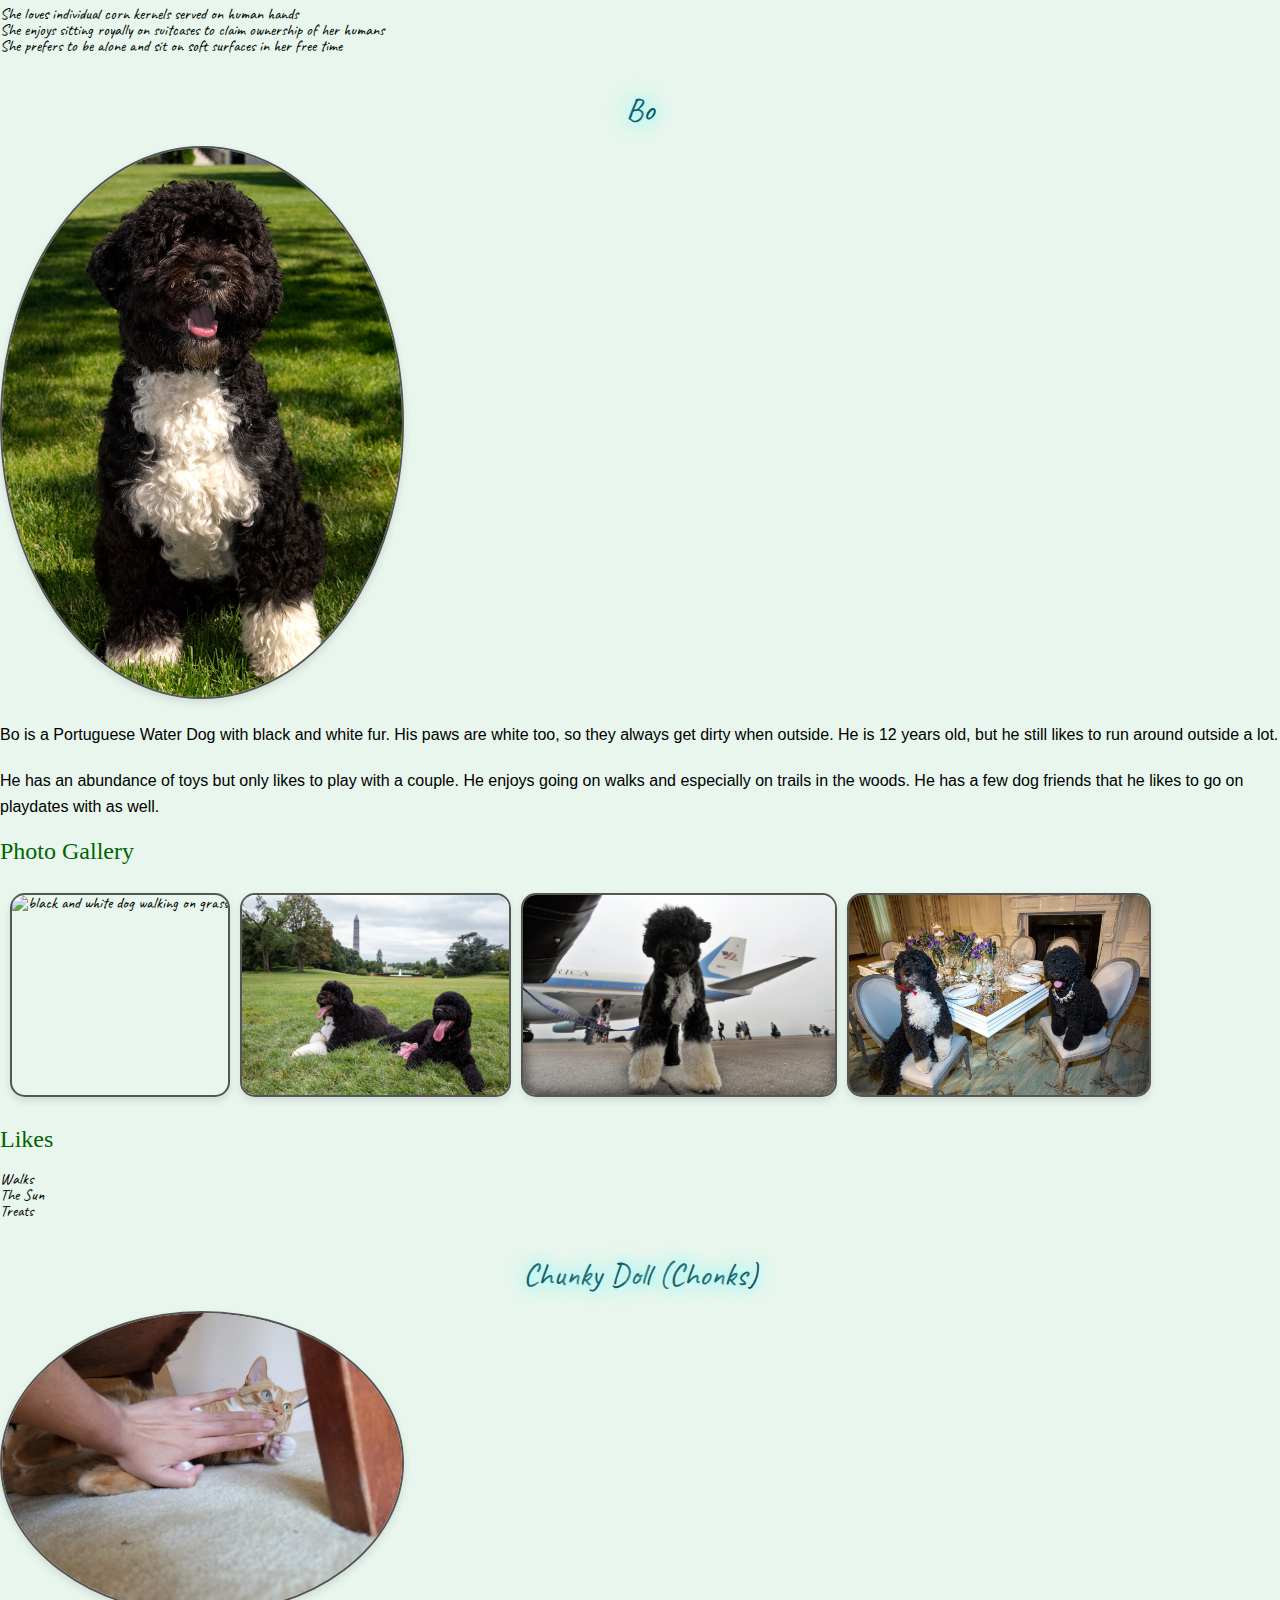
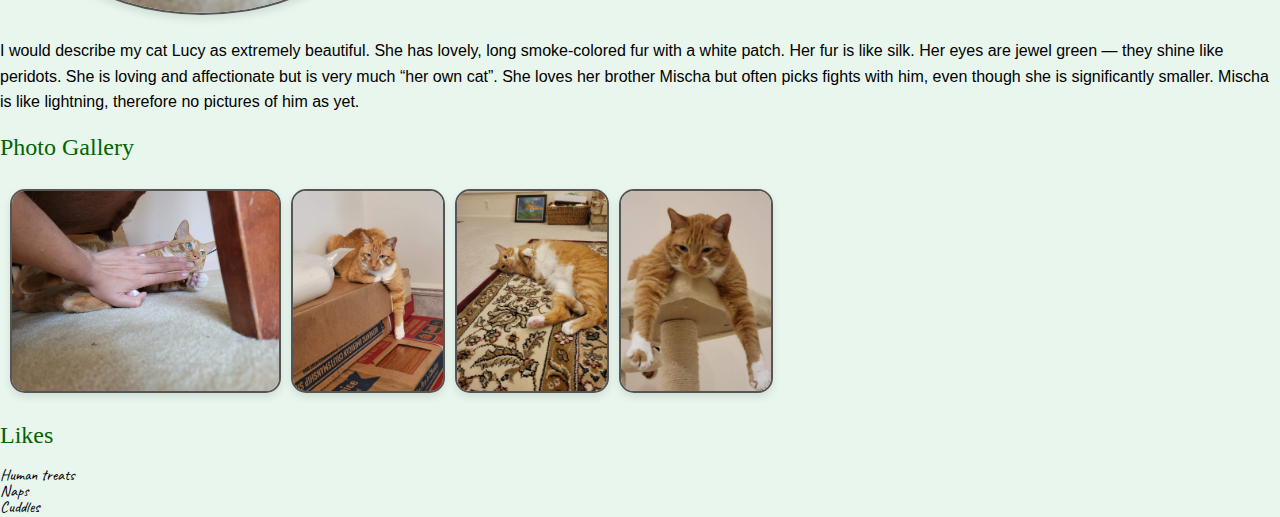
==== commit f22a1311: "Update pets.html" ====
--- a/pets.html
+++ b/pets.html
@@ -99,8 +99,7 @@
             <img width="200" src="images/Milktea_laptop.JPG" alt="Baby Milktea On Laptop">
             <img width="200" src="images/Milktea_mirror.jpeg" alt="Milktea sighing at mirror">
             <img width="200" src="images/Milktea_catbox.JPG" alt="Visual description: Milktea Catbox position">
-           
-        </div>
+            </div>
         <h3>Likes</h3>
             <ul>
                 <li>She loves individual corn kernels served on human hands</li>
@@ -147,7 +146,7 @@
             <img width="200" src="images/cheeto2.jpg" alt="Baby Chonks on a cat bed">
             <img width="200" src="images/cheeto3.jpg" alt="Fluffy, grumpy Chonks after bath time">
             <img width="200" src="images/cheeto4.jpg" alt="Chonks standing tall fully clean and white">
-            
+             </div>
         <h3>Likes</h3>
             <ul>
                 <li>Human treats</li>
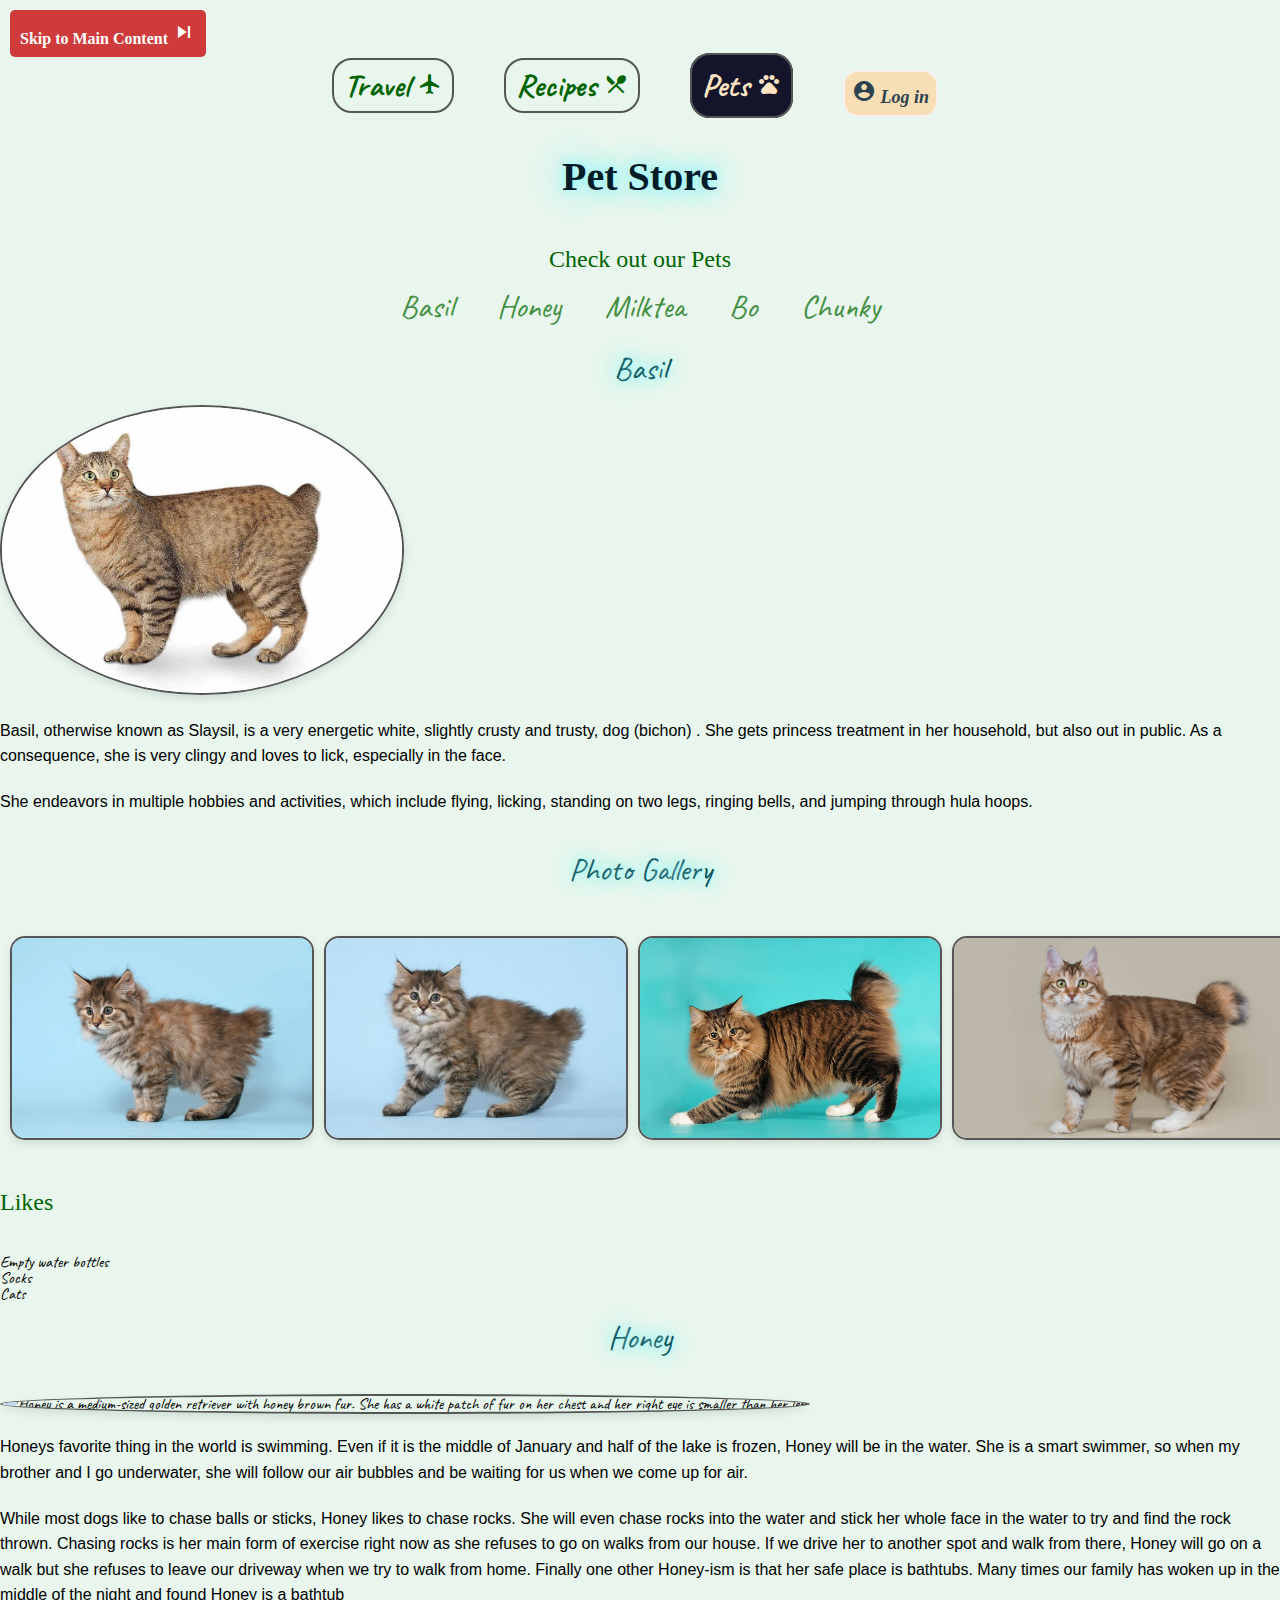
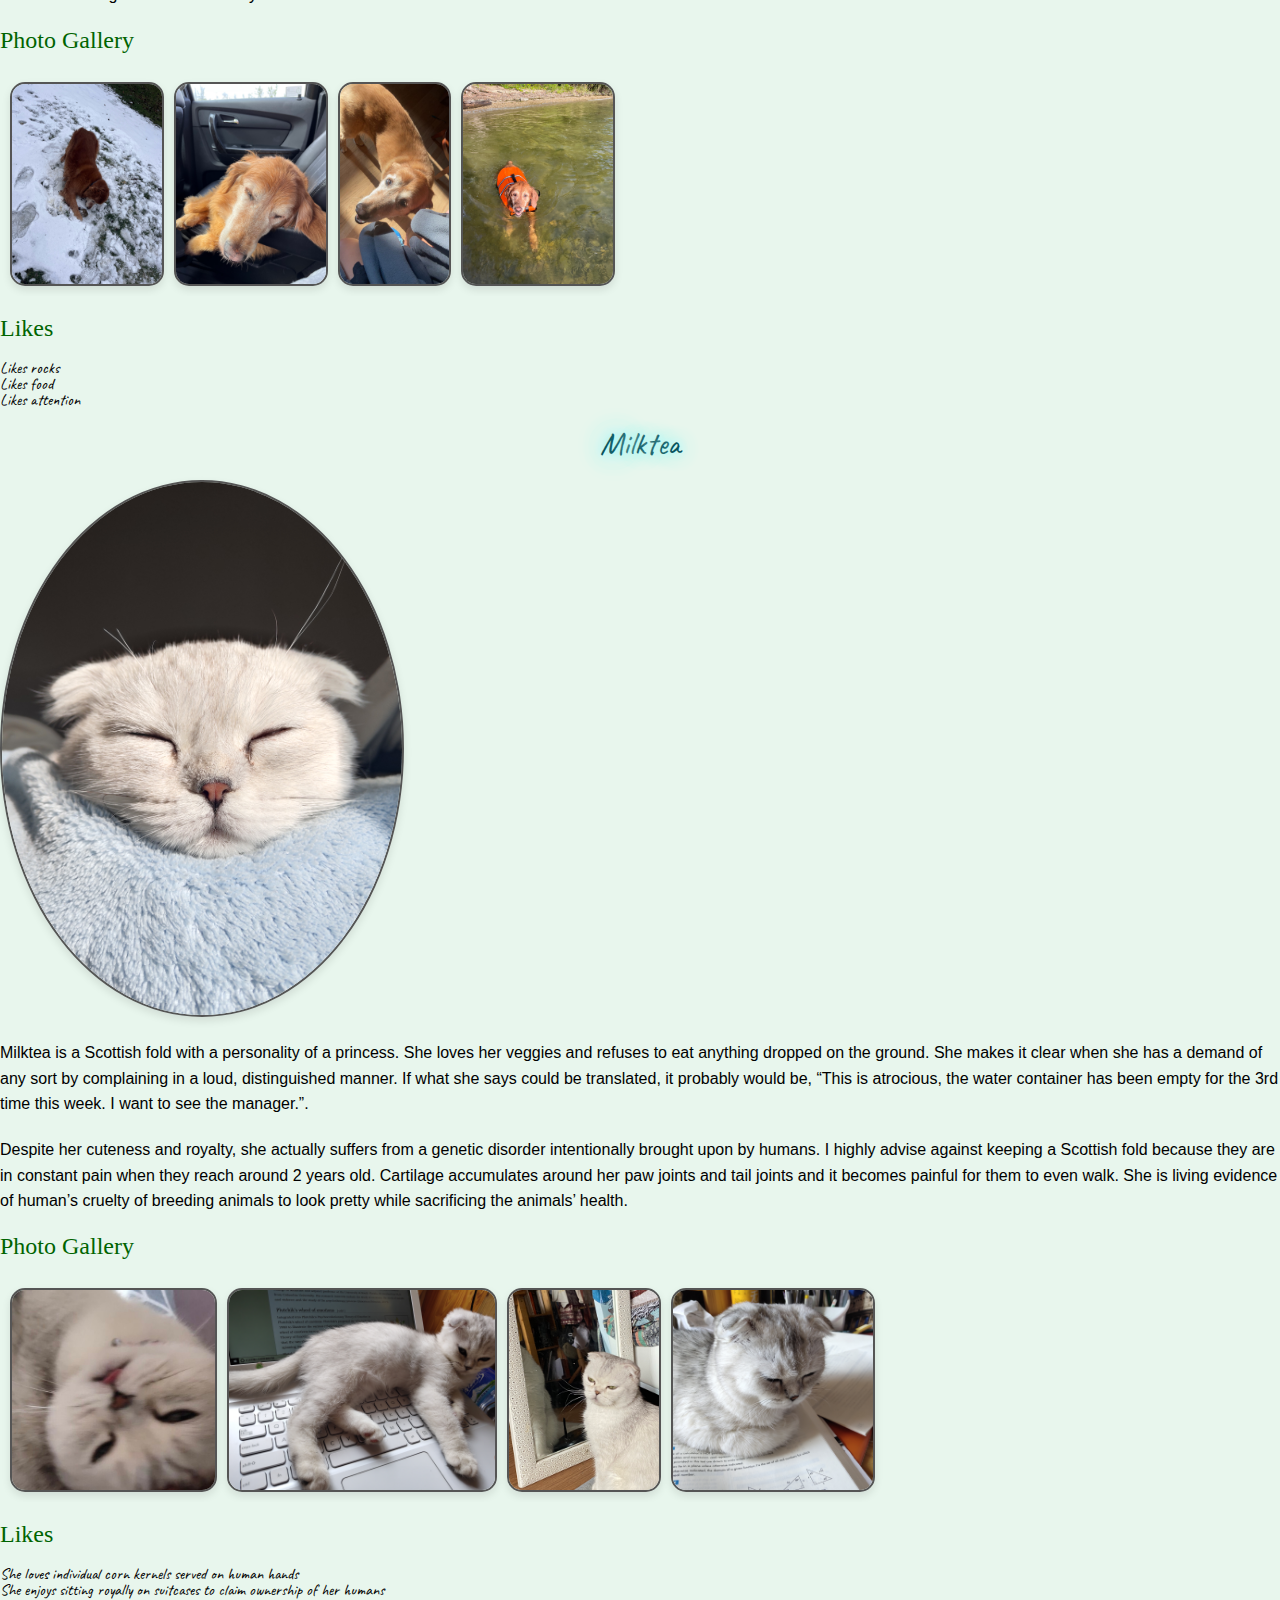
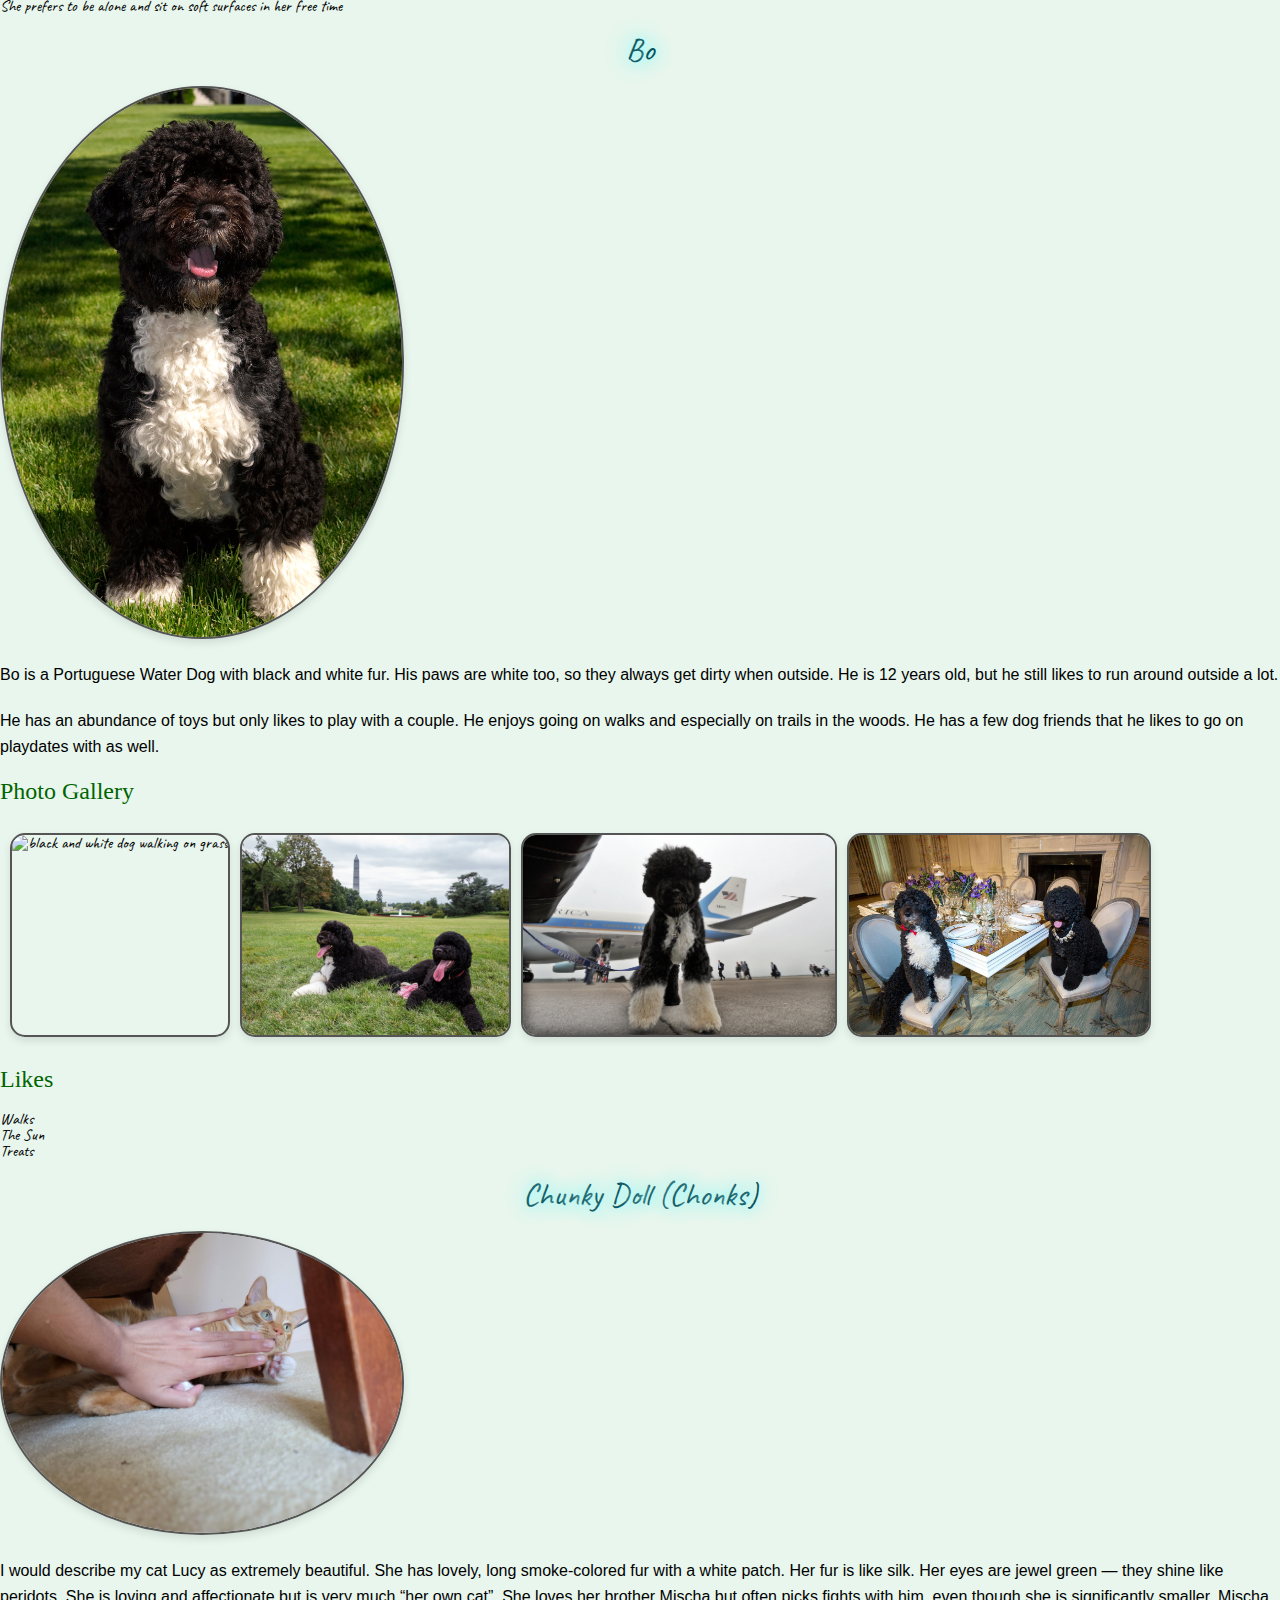
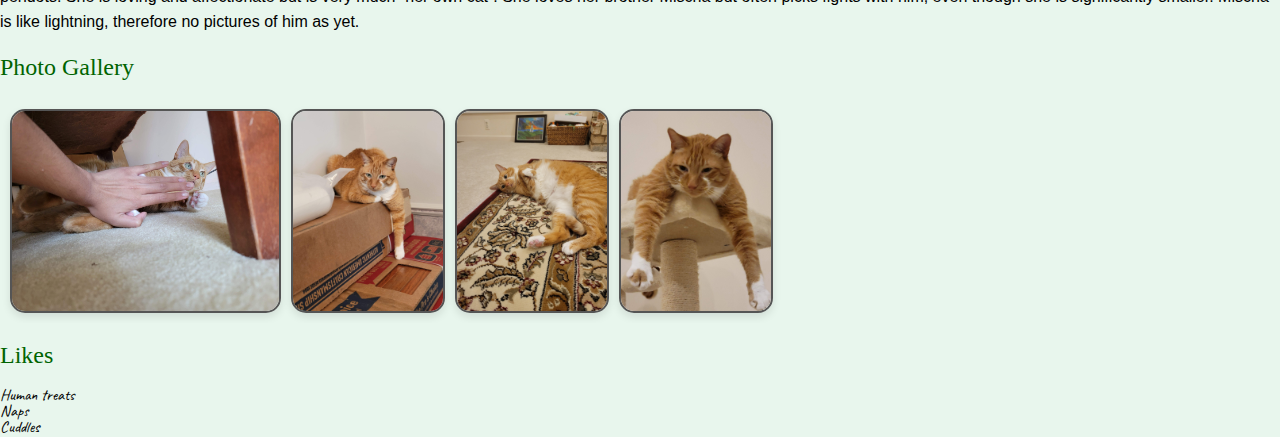
==== commit c3d17894: "Update pets.html" ====
--- a/pets.html
+++ b/pets.html
@@ -45,7 +45,6 @@
             <img width = "400" src = "images/BobTailCat1.jpeg" alt = "Fluffy white dog with paw on knee, begging for attention and giving you the side eye"> 
             <p>Basil, otherwise known as Slaysil, is a very energetic white, slightly crusty and trusty, dog (bichon) . She gets princess treatment in her household, but also out in public. As a consequence, she is very clingy and loves to lick, especially in the face.</p>
             <p>She endeavors in multiple hobbies and activities, which include flying, licking, standing on two legs, ringing bells, and jumping through hula hoops.</p>
-        </div>
         <div>
             <h2>Photo Gallery</h2>
             <div class = "gal">
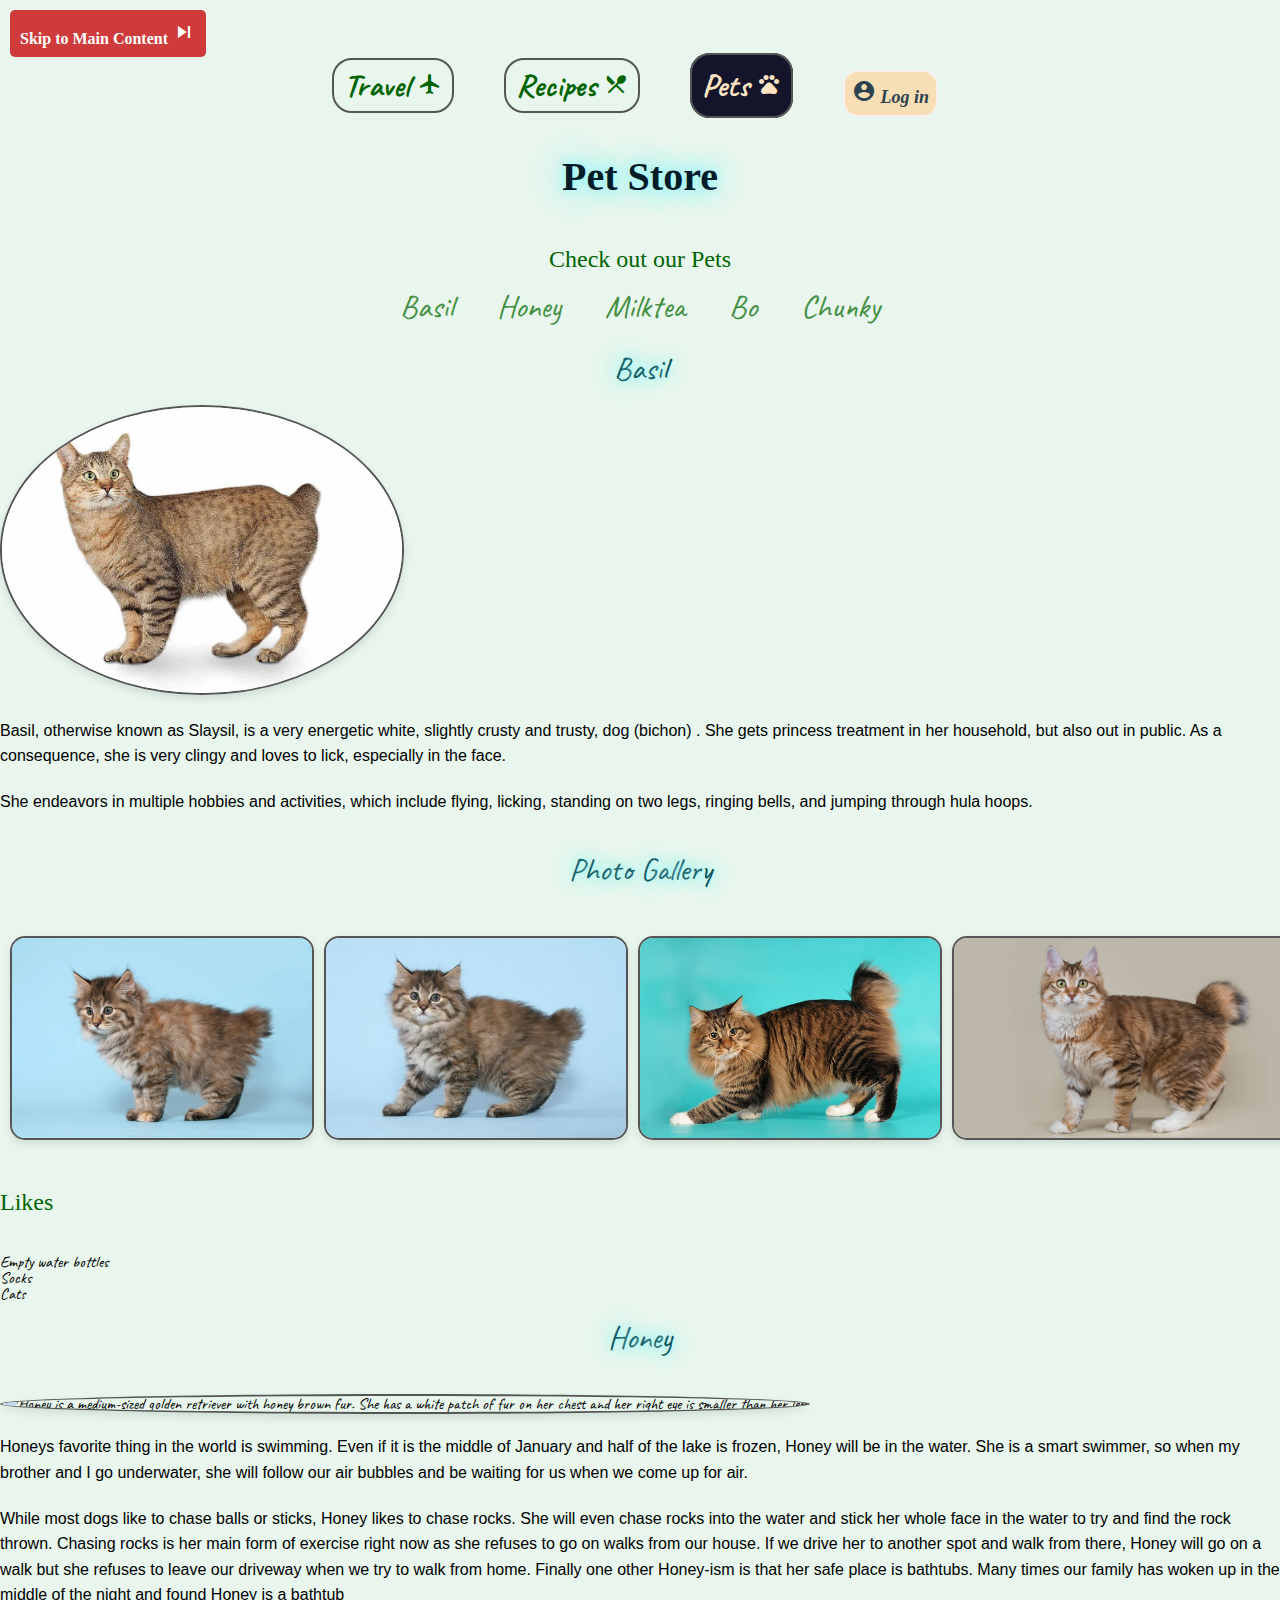
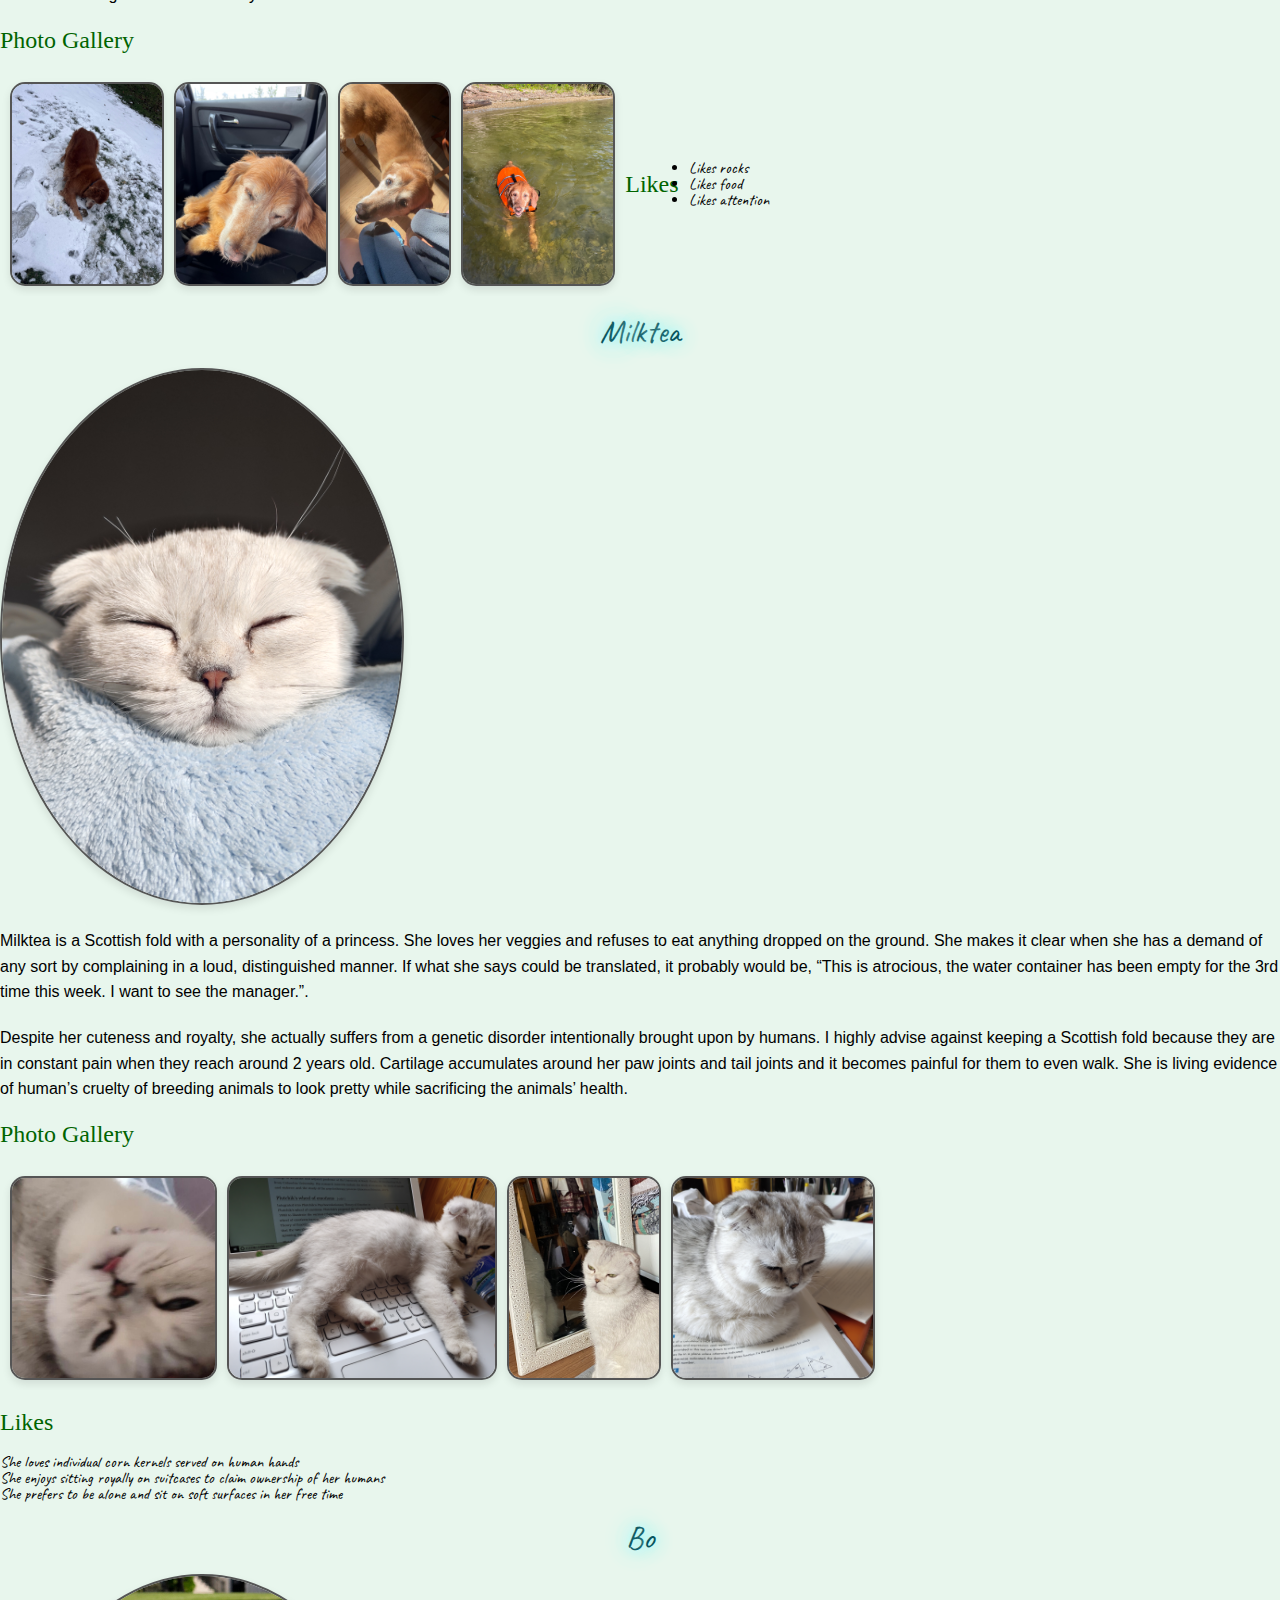
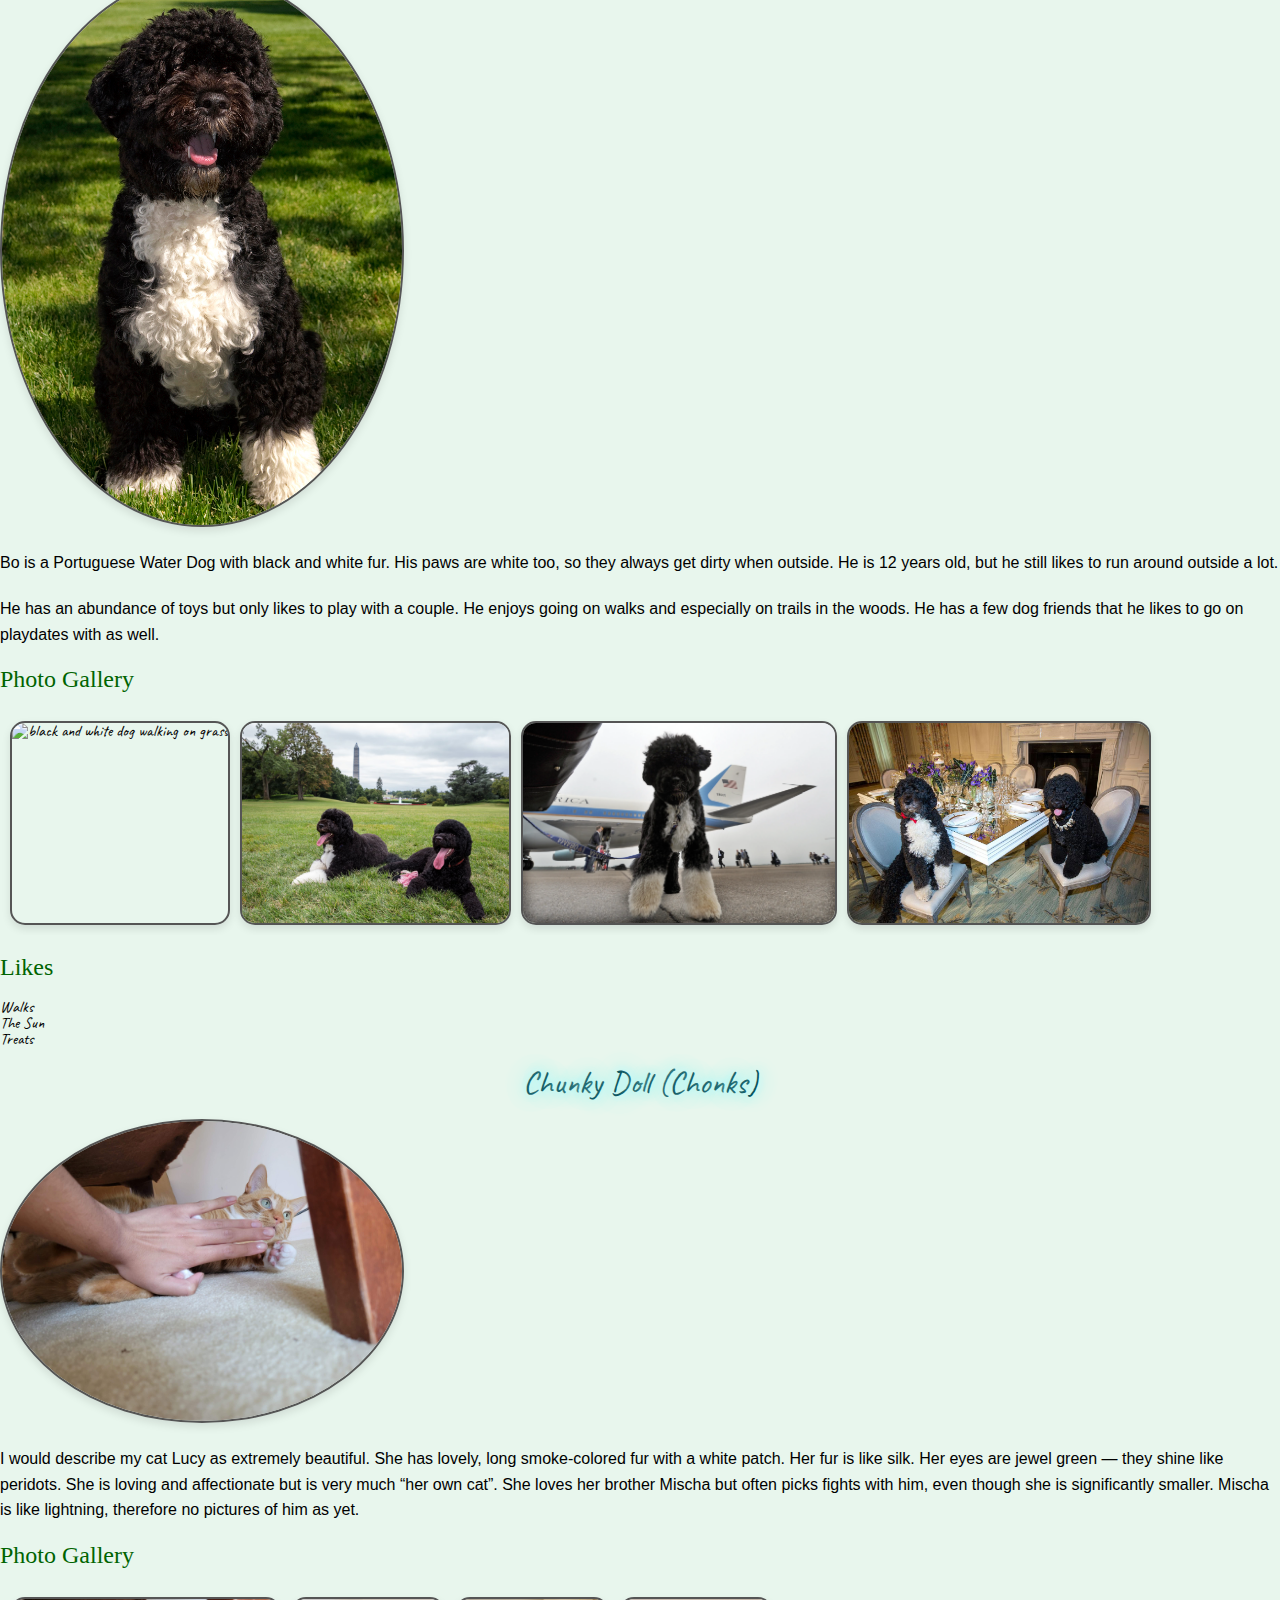
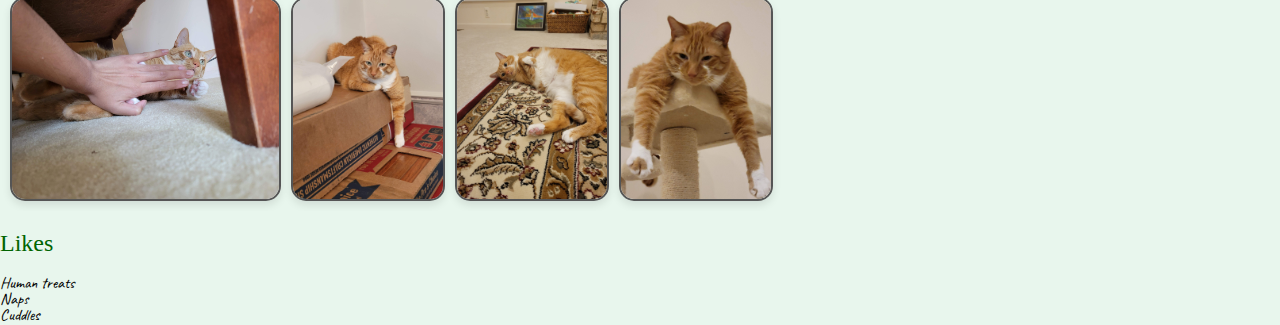
==== commit da3a397b: "Update pets.html" ====
--- a/pets.html
+++ b/pets.html
@@ -48,7 +48,7 @@
         <div>
             <h2>Photo Gallery</h2>
             <div class = "gal">
-            <img width = "200" src = "images/BobTailCat3.jpeg" alt = "White bichon in a naruto robe (Akatsuki)">
+            <img width = "200" src = "images/BobTailCat3.jpeg" alt = "White bichon in a naruto robe (Akatsuki)" tabindex="0">
             <img width = "200" src = "images/BobTailCat2.jpeg" alt = "Balloon attached to white bichon"> 
             <img width = "200" src = "images/BobTailCat4.jpeg" alt = "White bichon leaning against leg">
             <img width = "200" src = "images/BobTailCat5.jpeg" alt = "White bichon floating in air while running">
@@ -75,7 +75,7 @@
             <img width="200" src="images/honey_sleeping.jpeg" alt="Honey taking a nap">
             <img width="200" src="images/honey_smiling.jpeg" alt="Honey smiling">
             <img width="200" src="images/honey_swimming.jpeg" alt="Honey swimming">
-            </div>
+    
             <h3>Likes</h3>
             <ul>
                 <li>Likes rocks</li>
@@ -94,7 +94,7 @@
             <p>Despite her cuteness and royalty, she actually suffers from a genetic disorder intentionally brought upon by humans. I highly advise against keeping a Scottish fold because they are in constant pain when they reach around 2 years old. Cartilage accumulates around her paw joints and tail joints and it becomes painful for them to even walk. She is living evidence of human’s cruelty of breeding animals to look pretty while sacrificing the animals’ health.  </p>
             <h3>Photo Gallery</h3>
             <div class = "gal">
-            <img width="200" src="images/Milktea_comfy.jpg" alt="Milktea enjoying a good massage">
+            <img width="200" src="images/Milktea_comfy.jpg" alt="Milktea enjoying a good massage" tabindex="0">
             <img width="200" src="images/Milktea_laptop.JPG" alt="Baby Milktea On Laptop">
             <img width="200" src="images/Milktea_mirror.jpeg" alt="Milktea sighing at mirror">
             <img width="200" src="images/Milktea_catbox.JPG" alt="Visual description: Milktea Catbox position">
@@ -118,7 +118,7 @@
             </p>
             <h3>Photo Gallery</h3>
             <div class = "gal">
-            <img width="200" src="images/bo_walking.jpg" alt="black and white dog walking on grass">
+            <img width="200" src="images/bo_walking.jpg" alt="black and white dog walking on grass" tabindex="0">
             <img width="200" src="images/bo_and_friend.jpg" alt="black and white dog sitting by other black dog">
             <img width="200" src="images/bo_plane.jpg" alt="black and white dog in front of airplane">
             <img width="200" src="images/bo_chair.jpg" alt="black and white dog sitting on top of chair">
@@ -141,7 +141,7 @@
             <p>I would describe my cat Lucy as extremely beautiful. She has lovely, long smoke-colored fur with a white patch. Her fur is like silk. Her eyes are jewel green — they shine like peridots. She is loving and affectionate but is very much “her own cat”. She loves her brother Mischa but often picks fights with him, even though she is significantly smaller. Mischa is like lightning, therefore no pictures of him as yet.</p>
             <h3>Photo Gallery</h3>
             <div class = "gal">
-            <img width="200" src="images/cheeto1.jpg" alt="Younger Chonks being played with">
+            <img width="200" src="images/cheeto1.jpg" alt="Younger Chonks being played with" tabindex="0">
             <img width="200" src="images/cheeto2.jpg" alt="Baby Chonks on a cat bed">
             <img width="200" src="images/cheeto3.jpg" alt="Fluffy, grumpy Chonks after bath time">
             <img width="200" src="images/cheeto4.jpg" alt="Chonks standing tall fully clean and white">
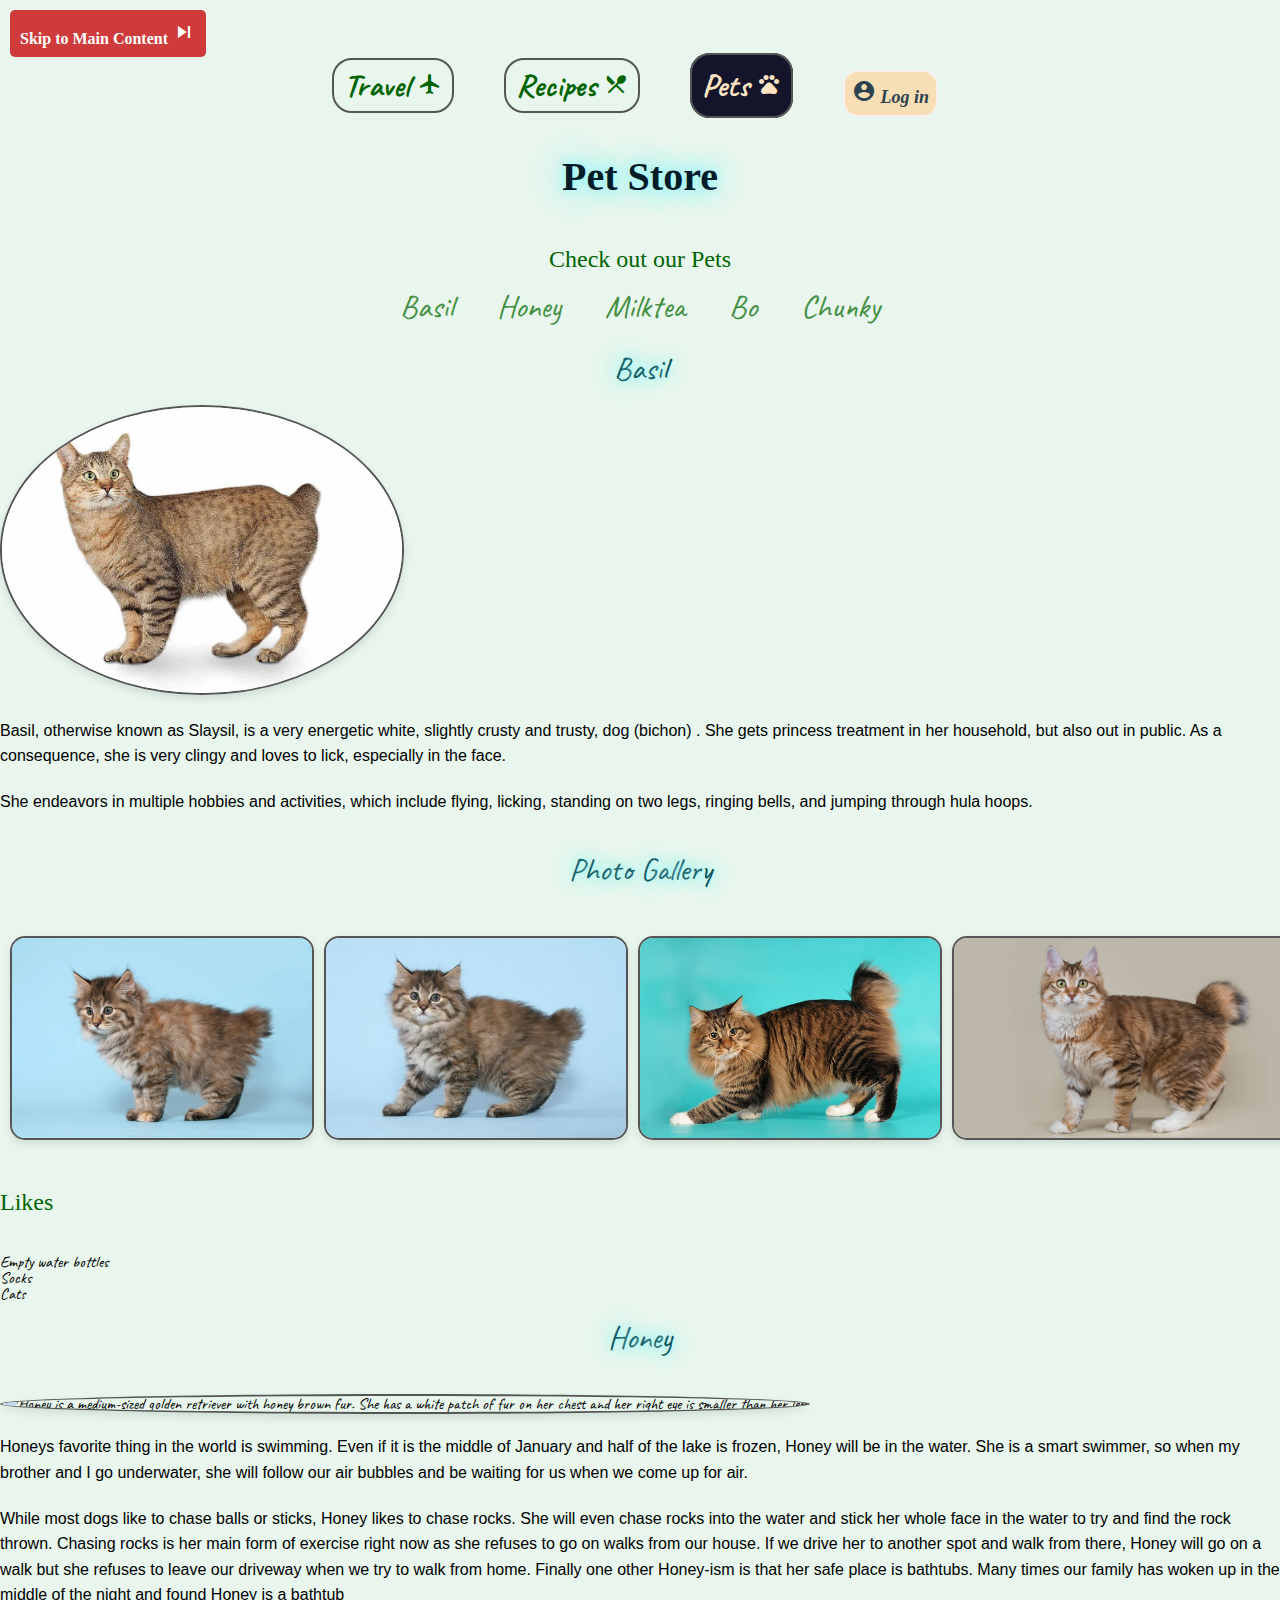
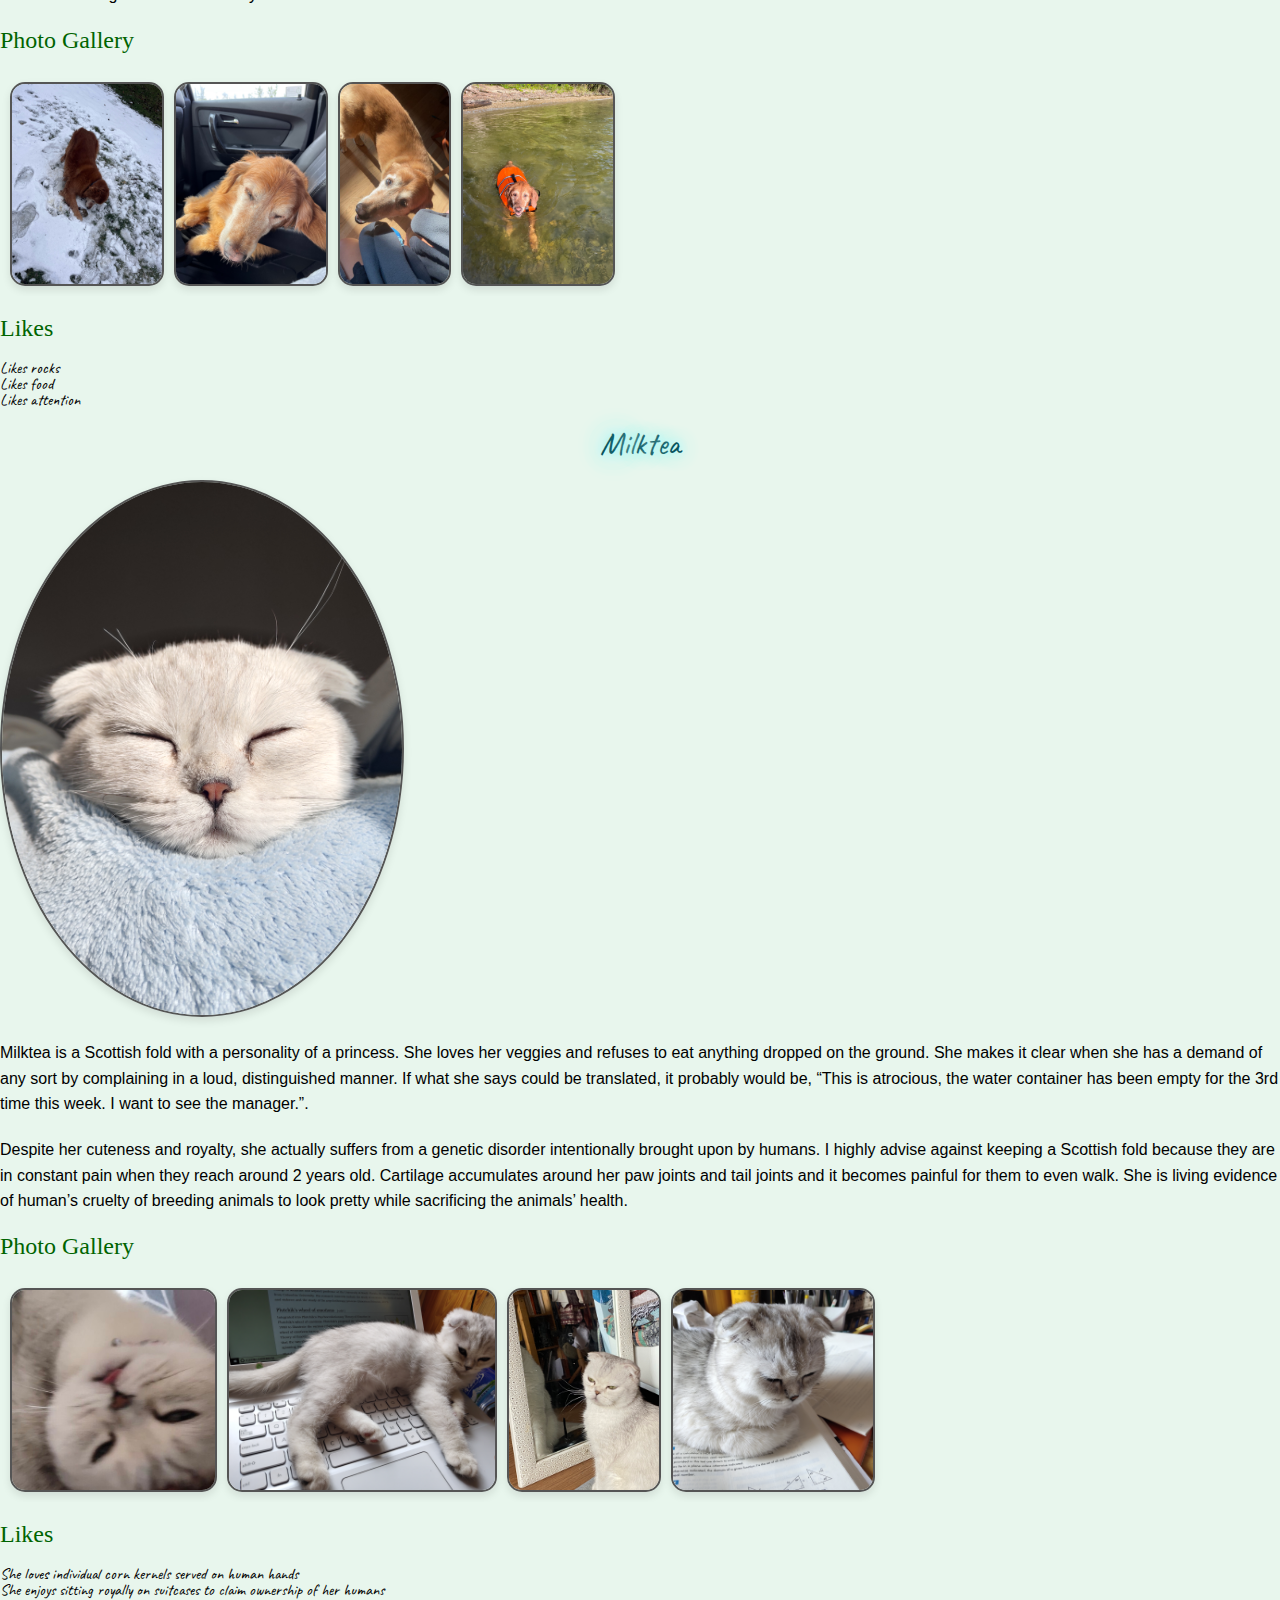
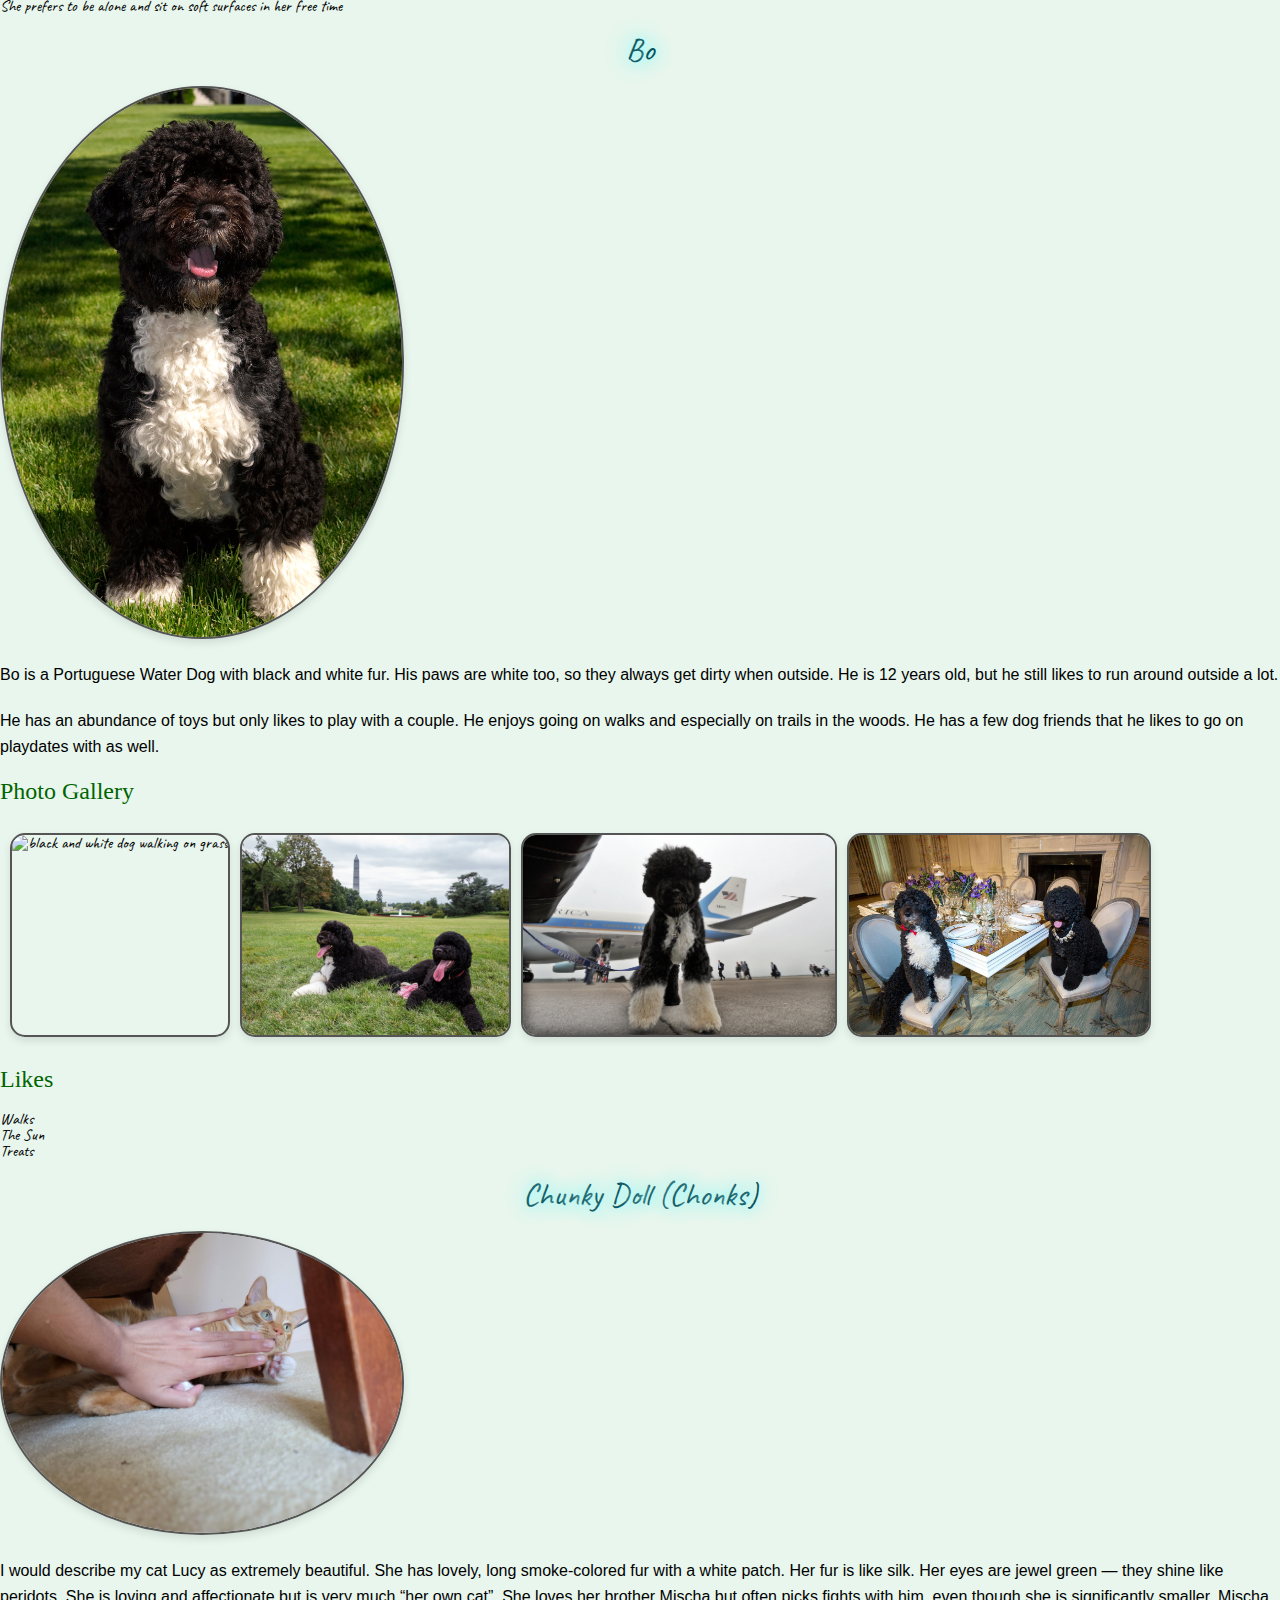
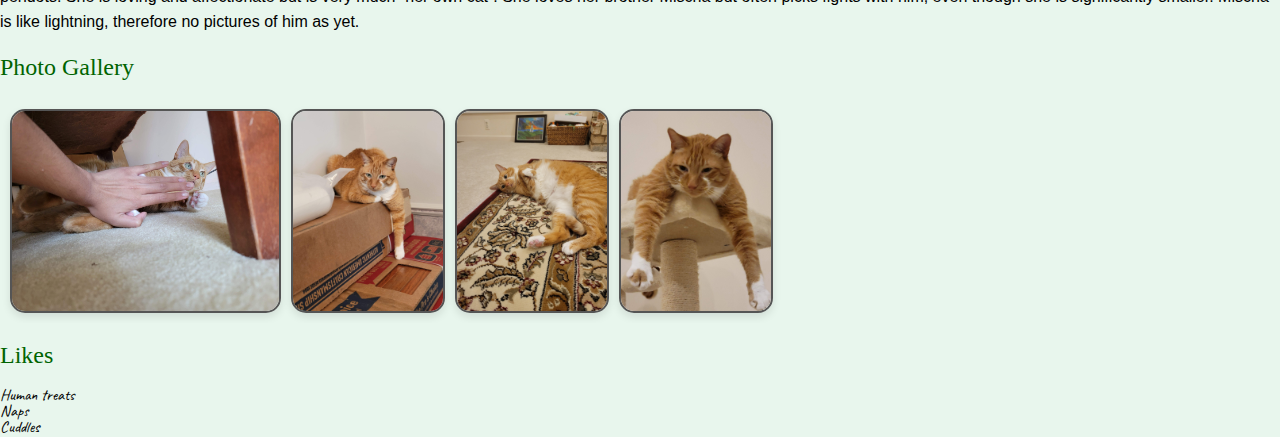
==== commit 2b4a60ad: "Update pets.html" ====
--- a/pets.html
+++ b/pets.html
@@ -53,7 +53,6 @@
             <img width = "200" src = "images/BobTailCat4.jpeg" alt = "White bichon leaning against leg">
             <img width = "200" src = "images/BobTailCat5.jpeg" alt = "White bichon floating in air while running">
         </div>
-        <div>
             <h3>Likes</h3>
             <ul>
                 <li>Empty water bottles</li>
@@ -75,7 +74,7 @@
             <img width="200" src="images/honey_sleeping.jpeg" alt="Honey taking a nap">
             <img width="200" src="images/honey_smiling.jpeg" alt="Honey smiling">
             <img width="200" src="images/honey_swimming.jpeg" alt="Honey swimming">
-    
+          </div>
             <h3>Likes</h3>
             <ul>
                 <li>Likes rocks</li>
@@ -153,8 +152,9 @@
                 <li>Cuddles</li>
             </ul>
             <!-- Yuyao Huang -->
+                </section>
         </div>
-        </section>
+        
     </article>
     </main>
 
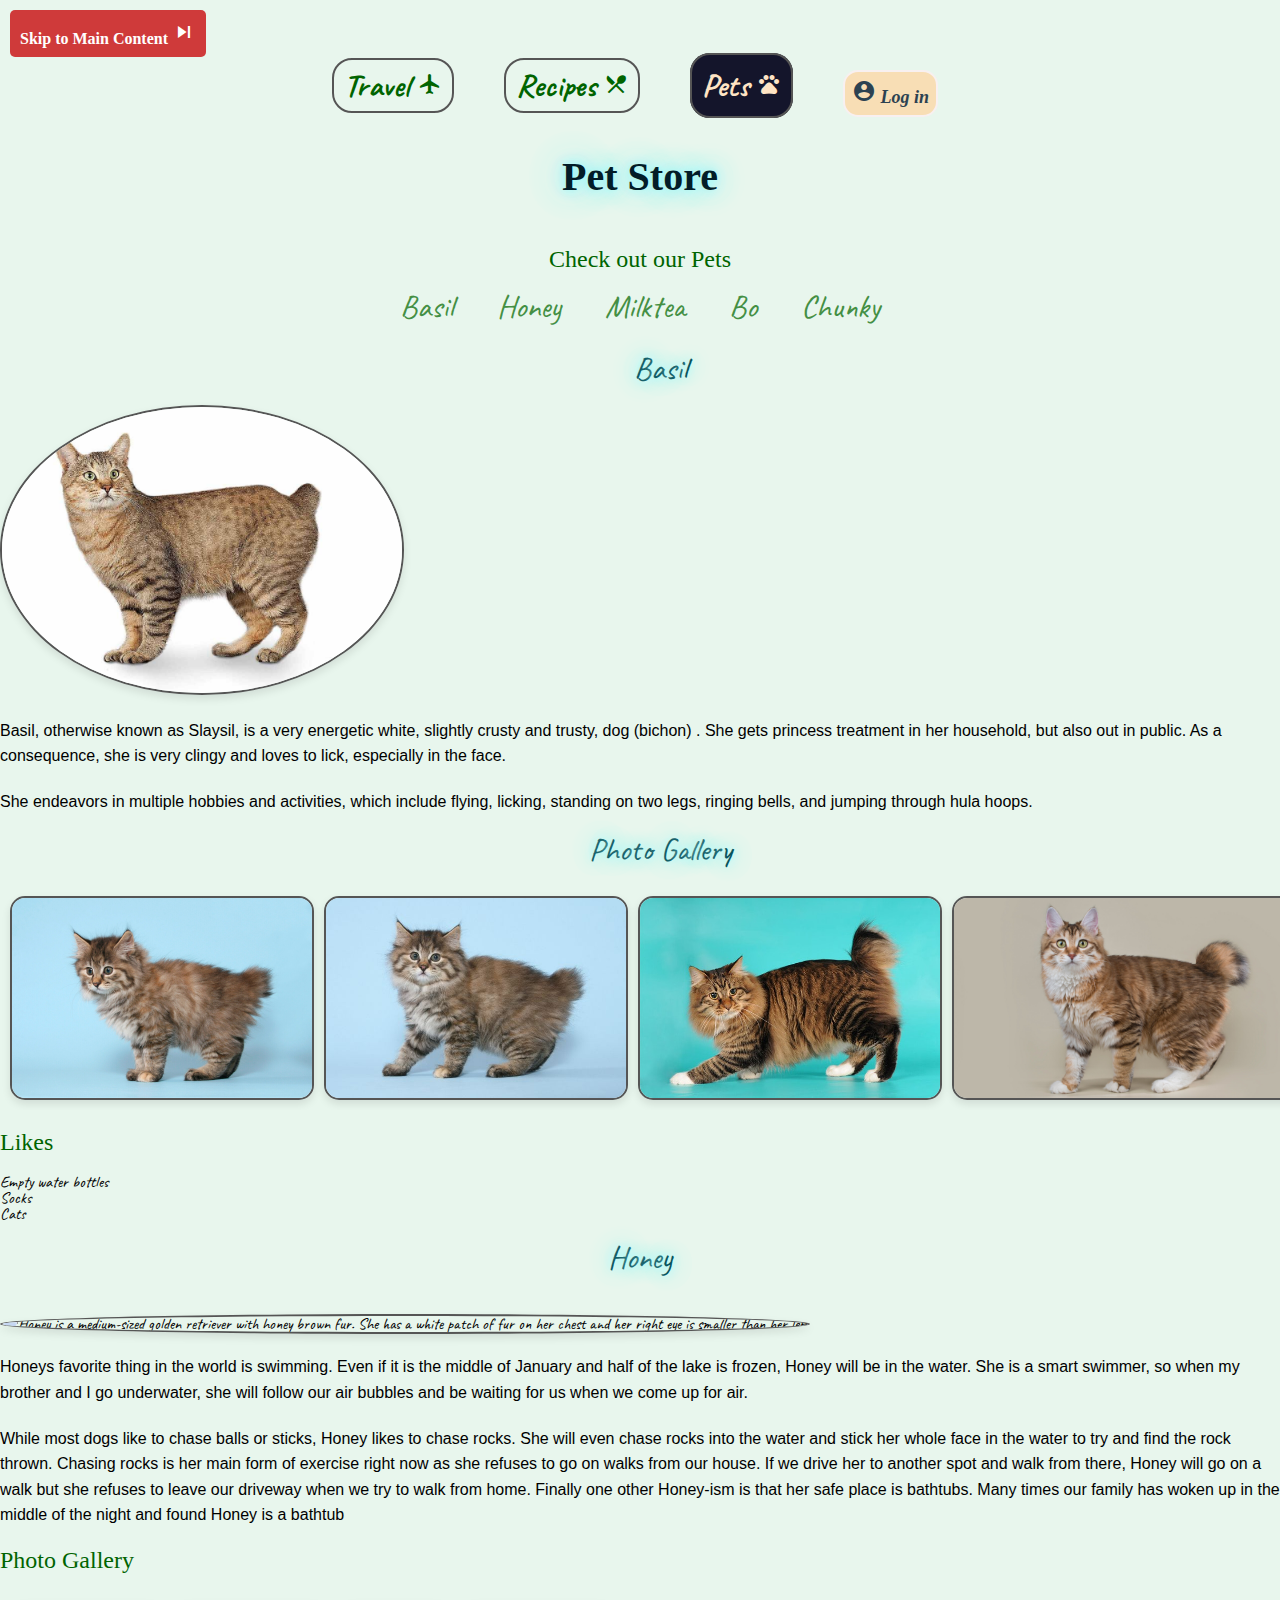
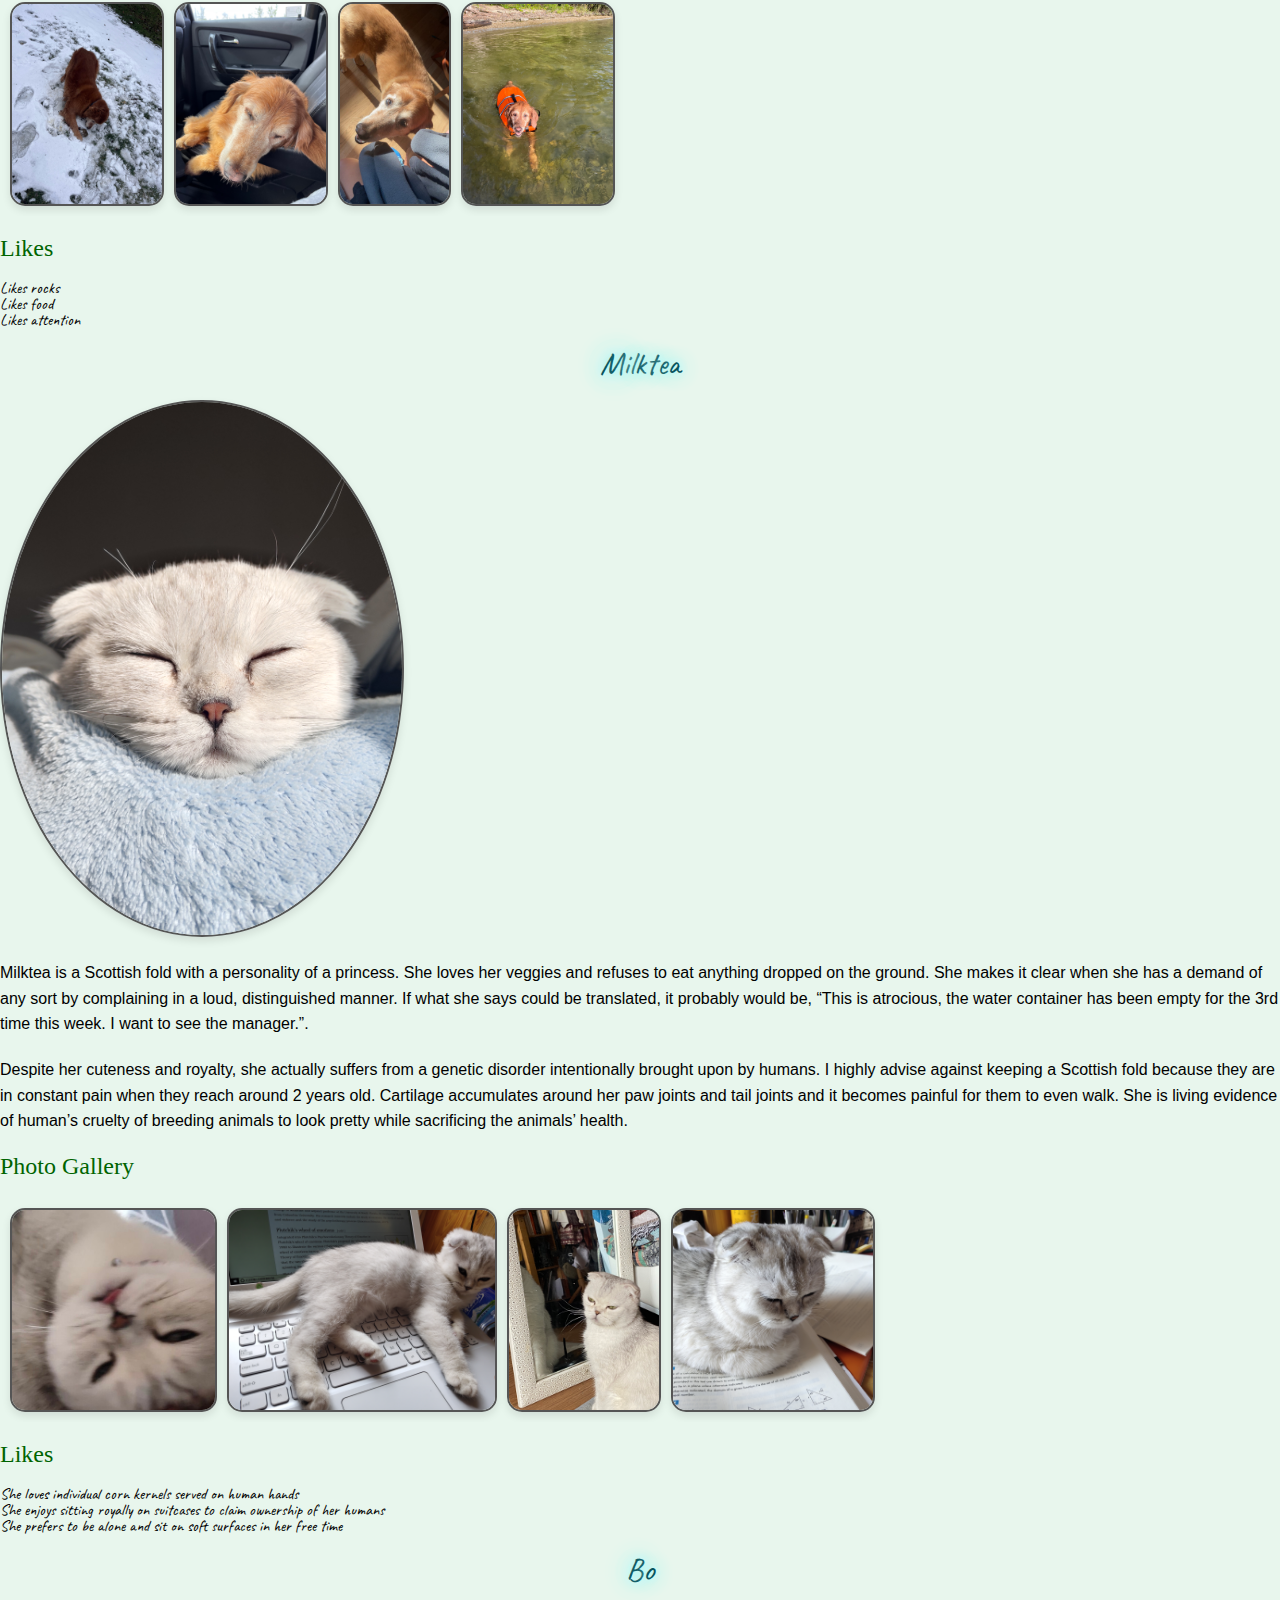
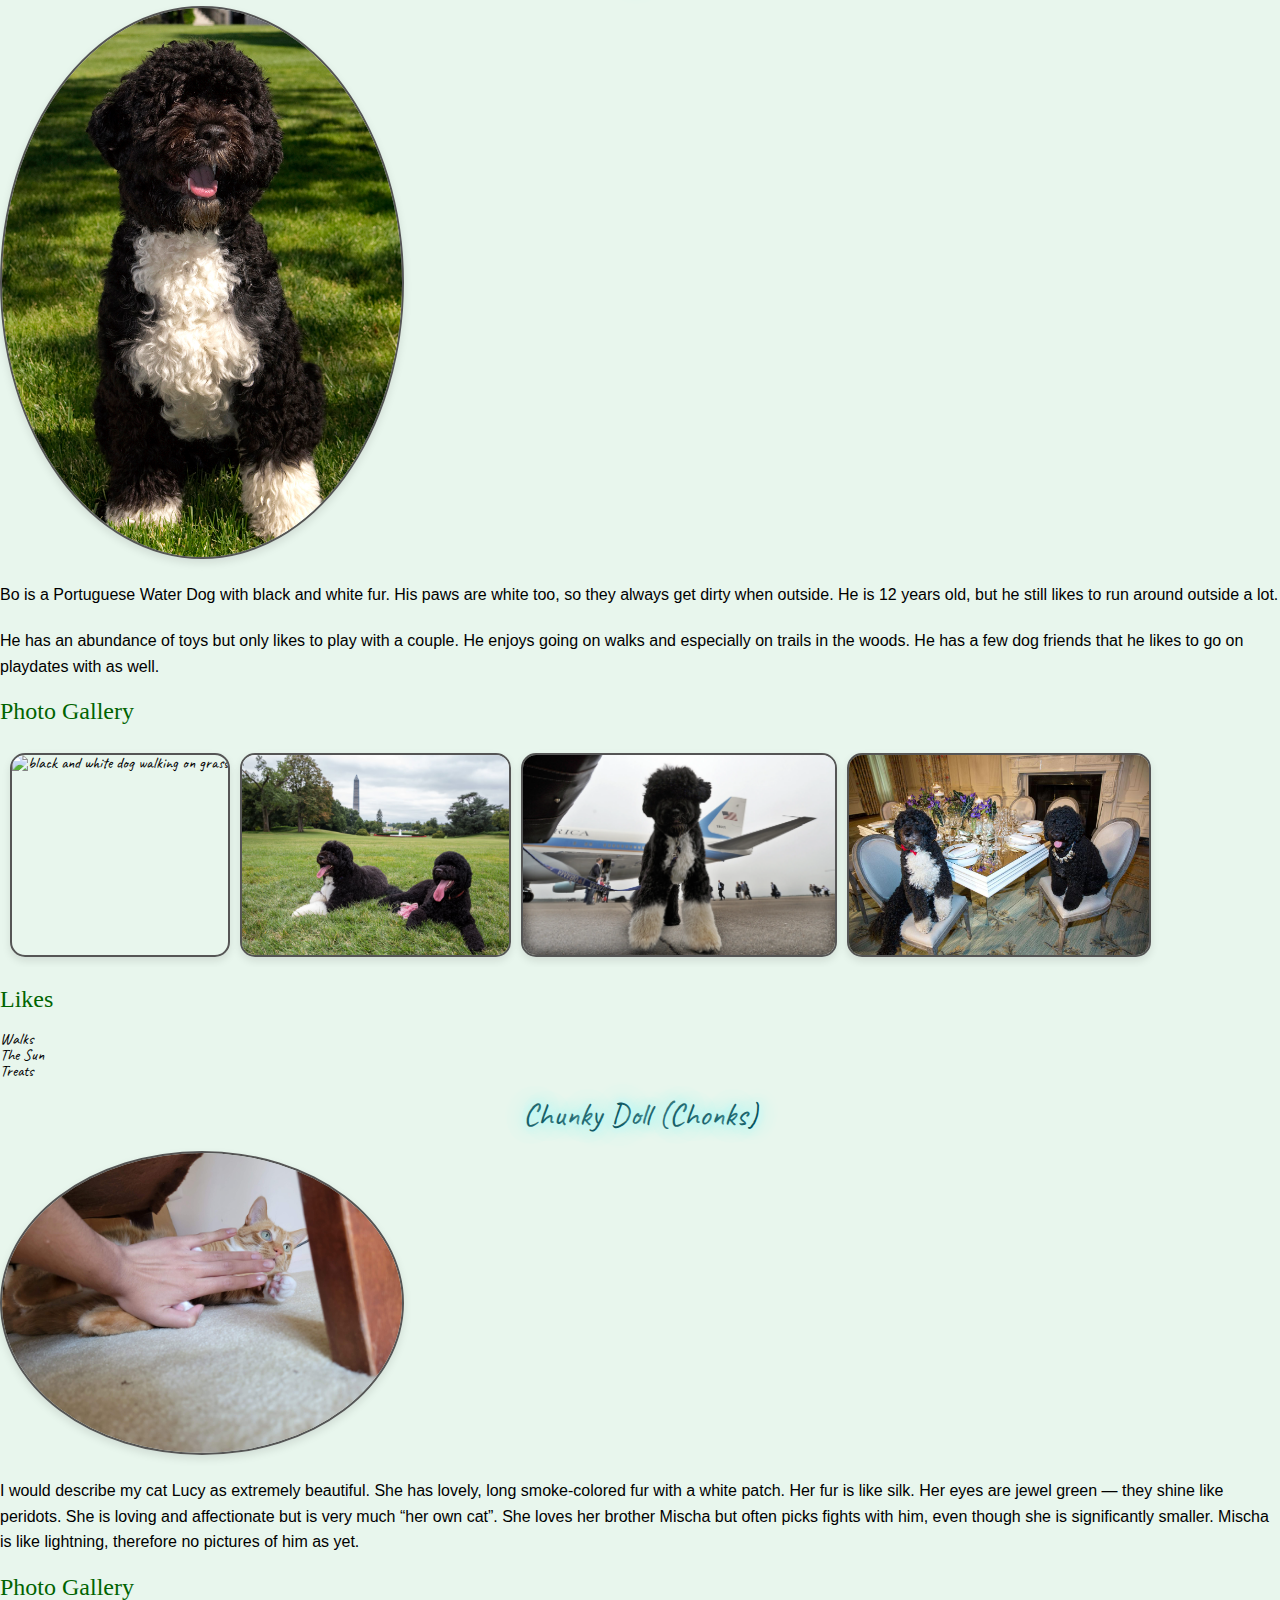
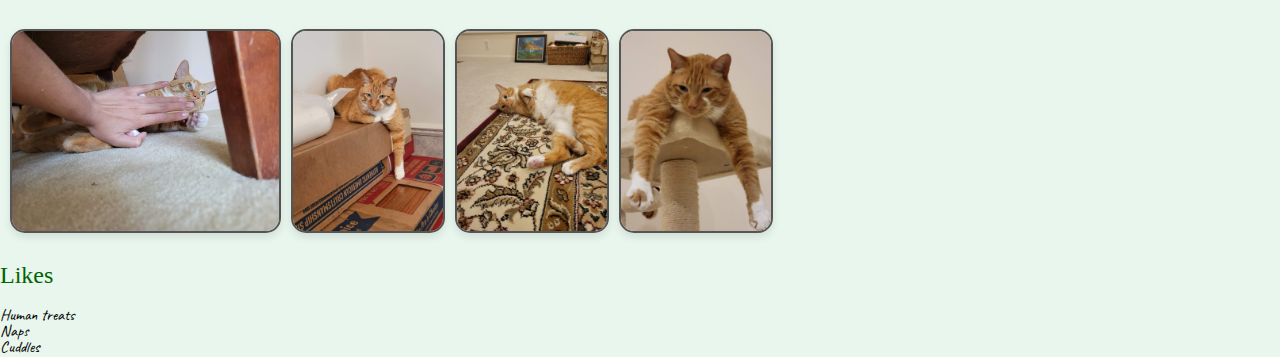
==== commit f4ef6dc6: "Update pets.html" ====
--- a/pets.html
+++ b/pets.html
@@ -45,7 +45,7 @@
             <img width = "400" src = "images/BobTailCat1.jpeg" alt = "Fluffy white dog with paw on knee, begging for attention and giving you the side eye"> 
             <p>Basil, otherwise known as Slaysil, is a very energetic white, slightly crusty and trusty, dog (bichon) . She gets princess treatment in her household, but also out in public. As a consequence, she is very clingy and loves to lick, especially in the face.</p>
             <p>She endeavors in multiple hobbies and activities, which include flying, licking, standing on two legs, ringing bells, and jumping through hula hoops.</p>
-        <div>
+    
             <h2>Photo Gallery</h2>
             <div class = "gal">
             <img width = "200" src = "images/BobTailCat3.jpeg" alt = "White bichon in a naruto robe (Akatsuki)" tabindex="0">
